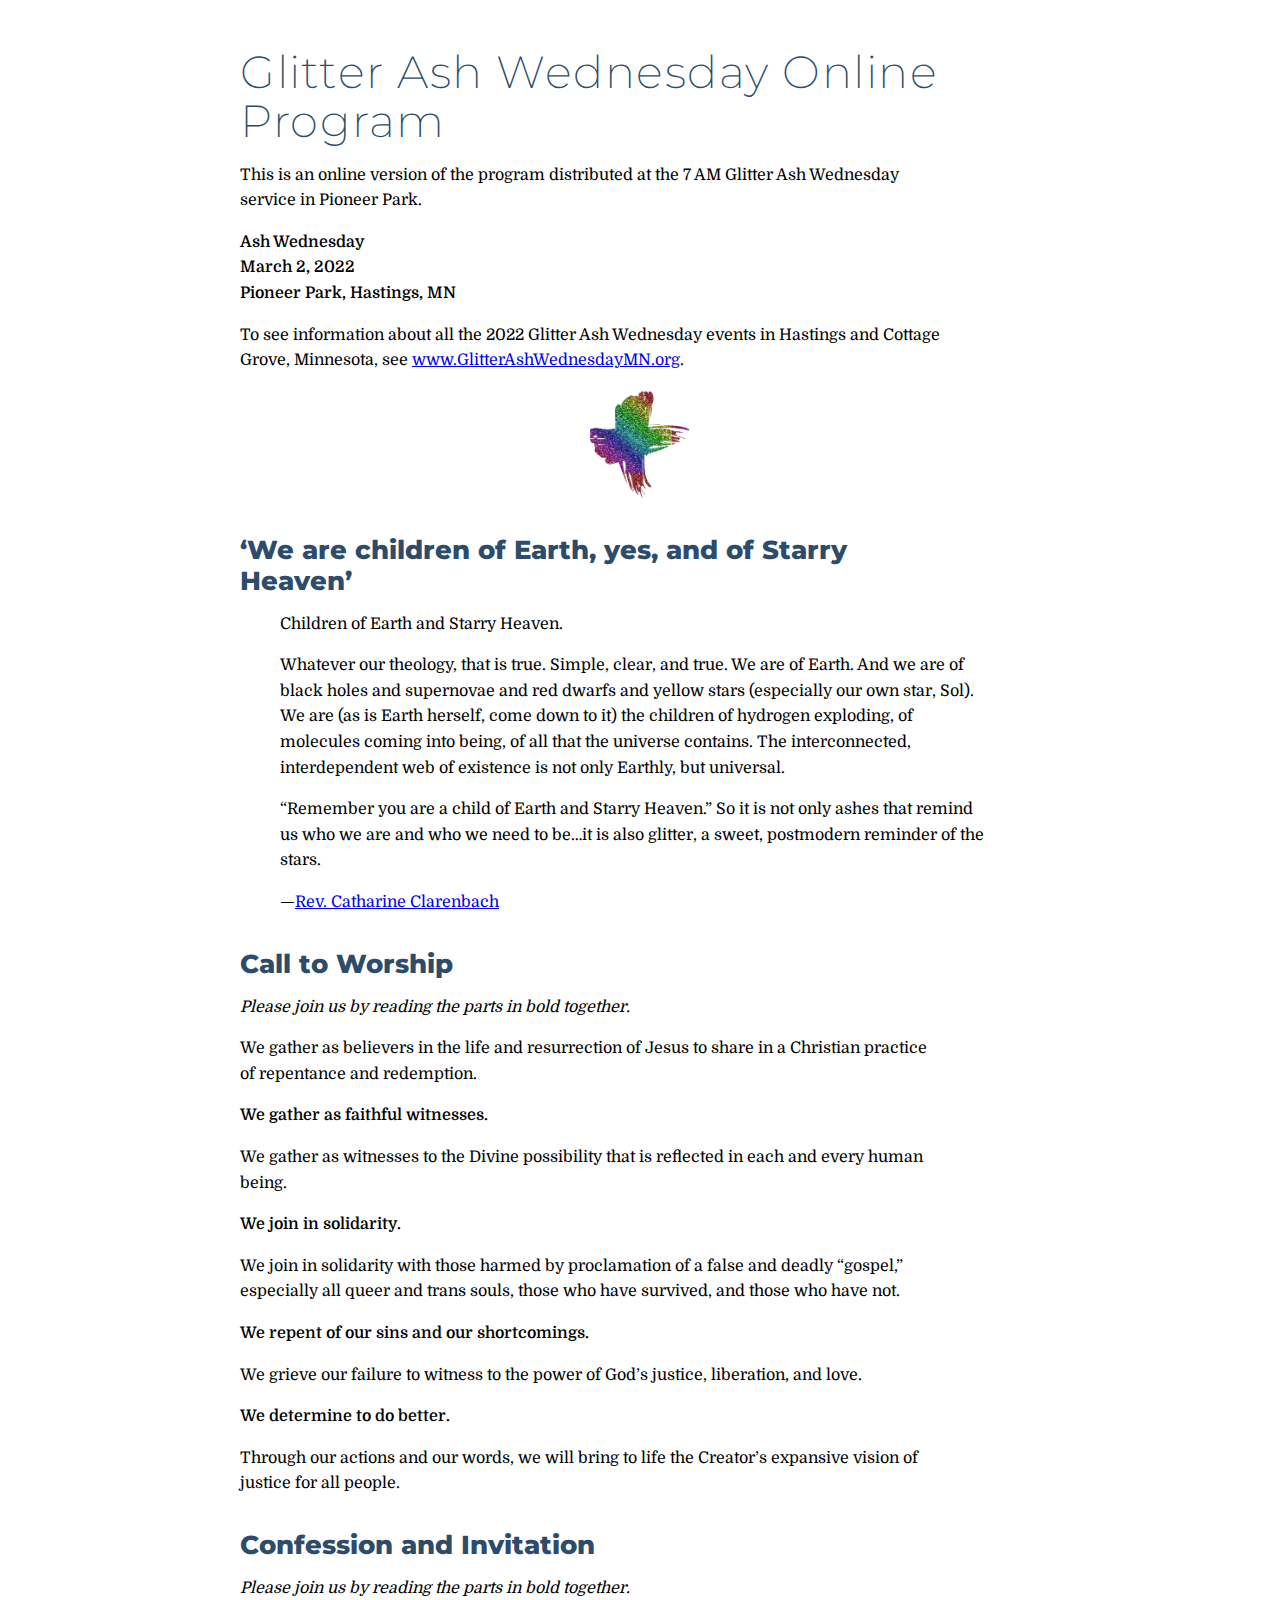
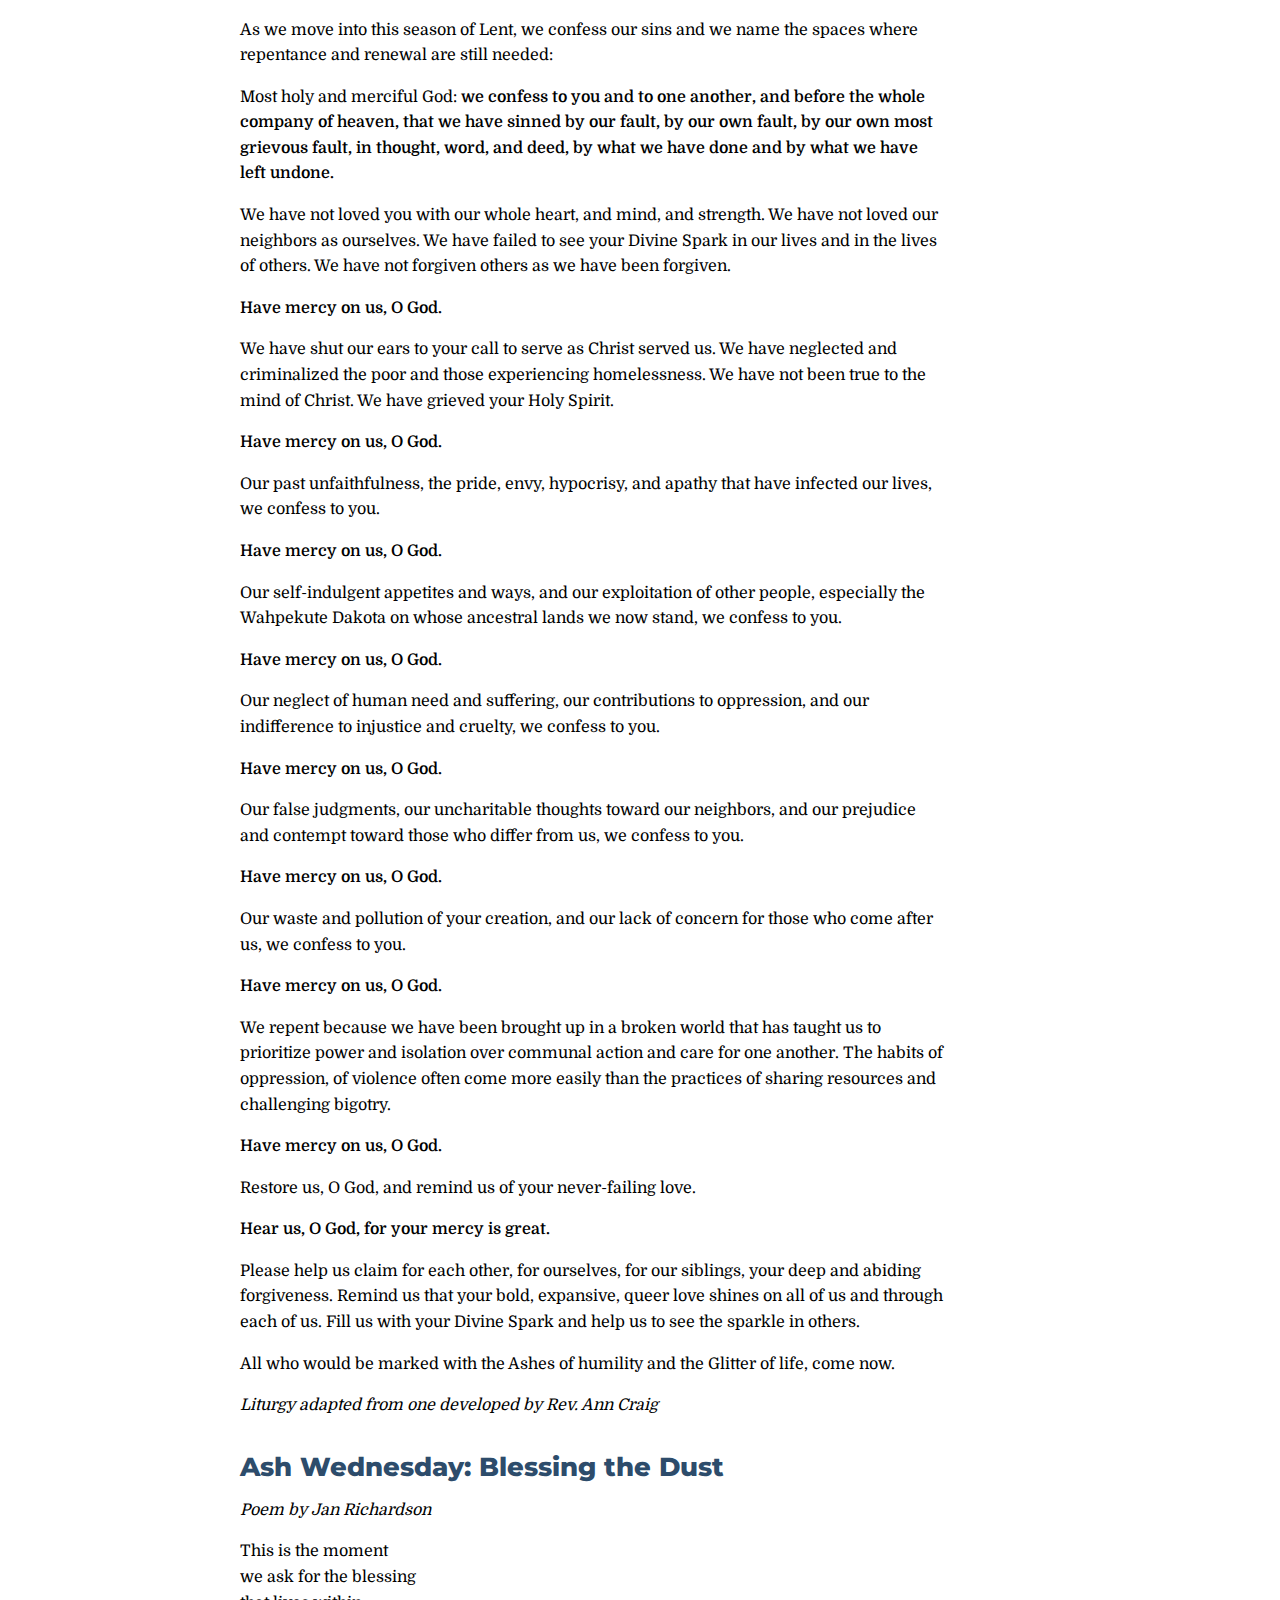
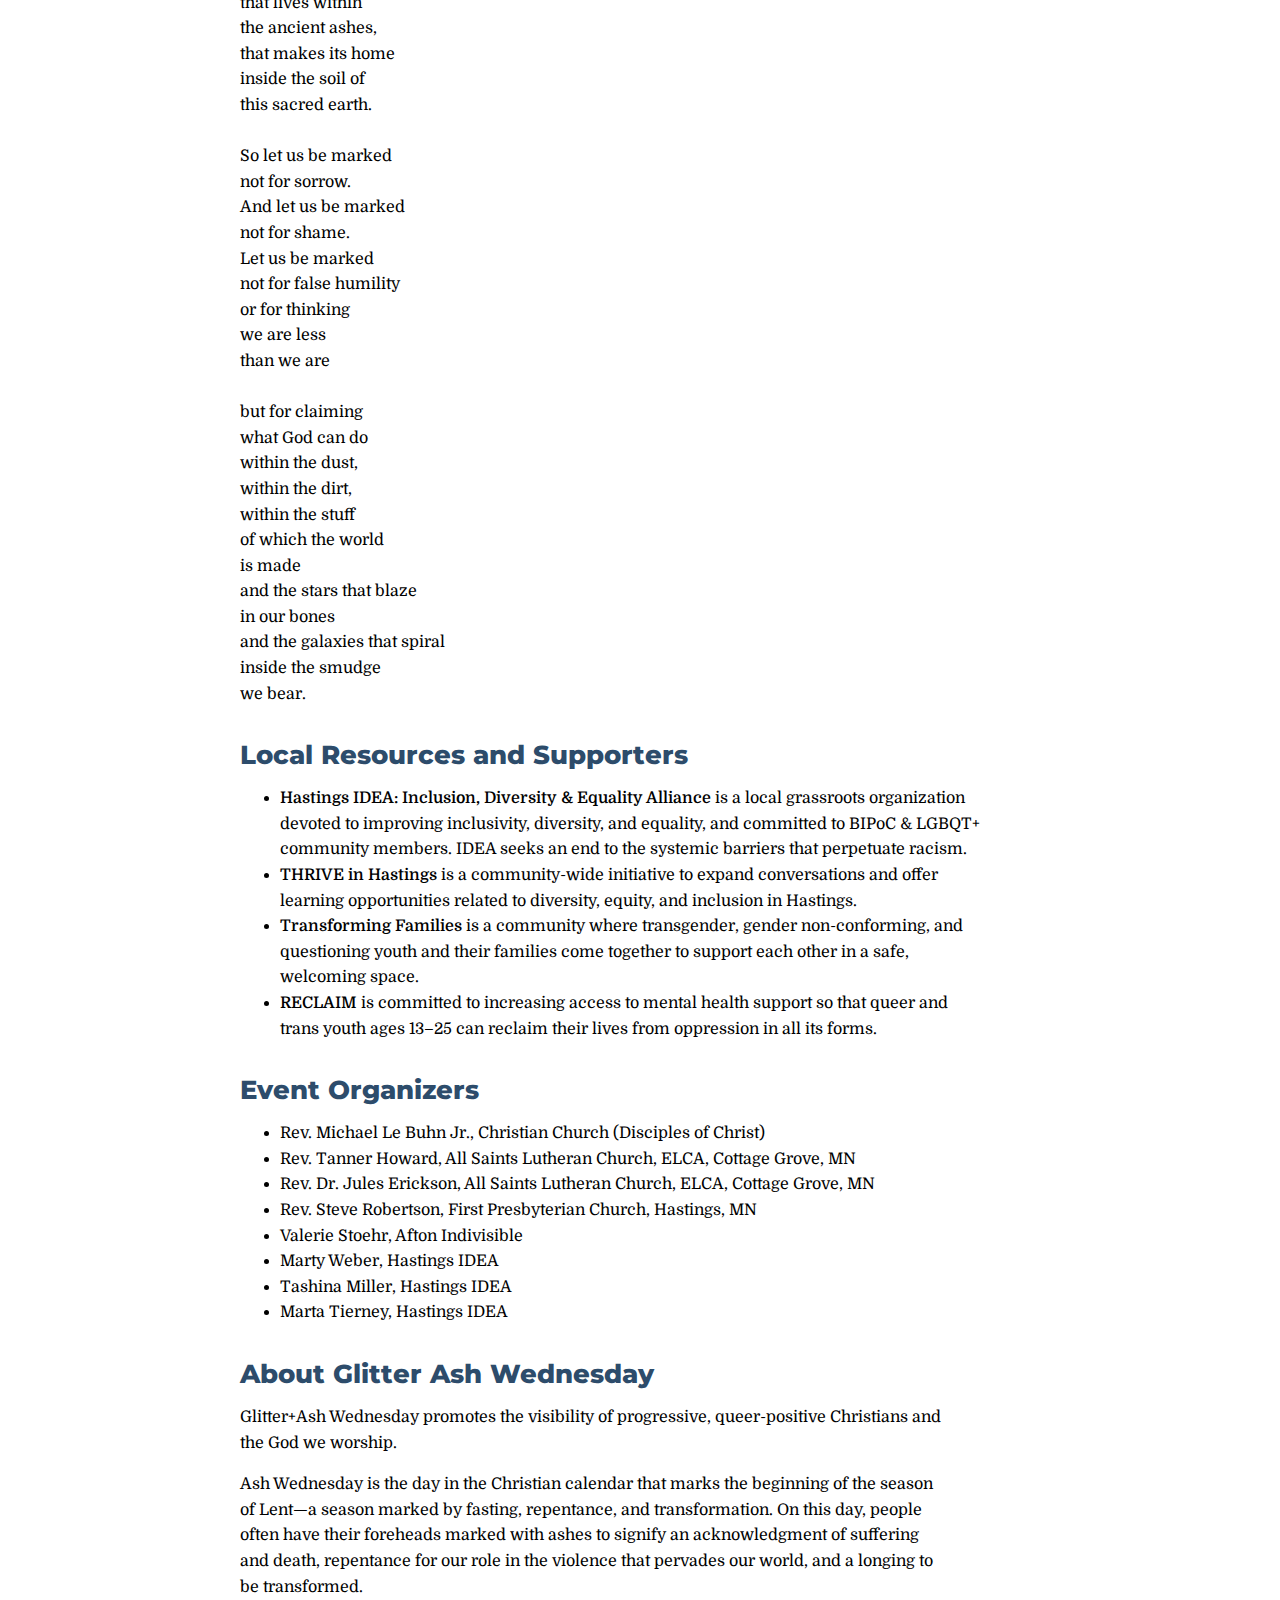
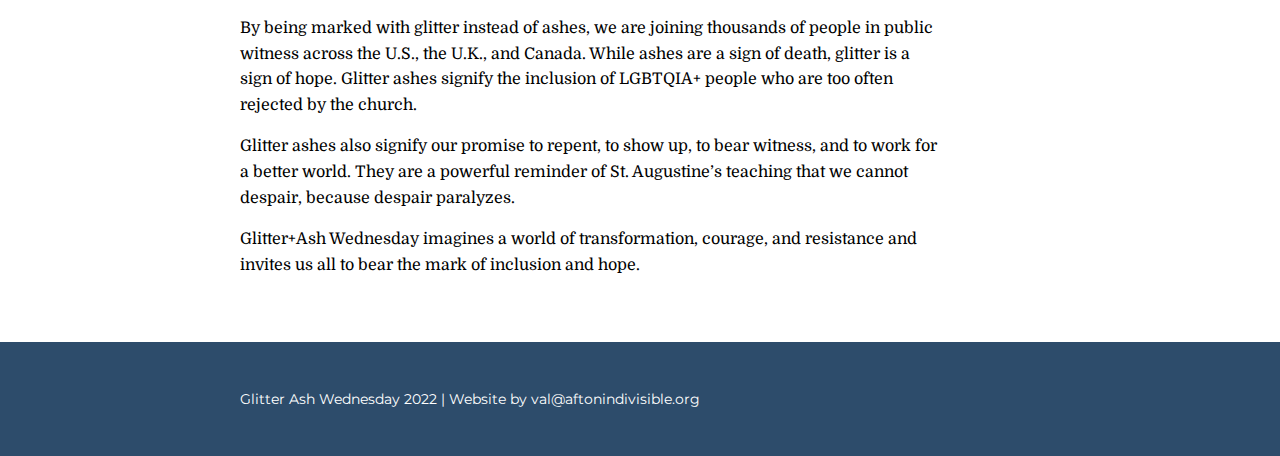
==== program.html @ 58247dd6 "Add files via upload" ====
<!DOCTYPE html>
<html lang="en">
<link rel="stylesheet" href="ashstyle.css">








<head>
    <meta charset="UTF-8">
    <meta http-equiv="X-UA-Compatible" content="IE=edge">
    <meta name="viewport" content="width=device-width, initial-scale=1.0">
    <title>Glitter Ash Wednesday | Hastings & Cottage Grove, MN</title>
    <link rel="shortcut icon" type="image/jpg" href="images/glitterash_favicon.png">


    <link rel="preconnect" href="https://fonts.googleapis.com">
    <link rel="preconnect" href="https://fonts.gstatic.com" crossorigin>


    <link href="https://fonts.googleapis.com/css2?family=Domine&display=swap" rel="stylesheet">
    <link href="https://fonts.googleapis.com/css2?family=Domine&family=Montserrat:wght@400;500;600;800&display=swap"
        rel="stylesheet">

    <link href="https://fonts.googleapis.com/css2?family=Domine&family=Finger+Paint&display=swap" rel="stylesheet">




</head>

<body>

    <header>
        <section>
            <div class="container-page">
                <!-- <img src="images/glitterash_logo_crossonly_transp_color.png" alt="glitter cross" width="30%"> -->


                <h1>Glitter Ash Wednesday Online Program</h1>
                <p>This is an online version of the program distributed at the 7 AM Glitter Ash Wednesday service in
                    Pioneer
                    Park.</p>
                <p><strong>
                        Ash Wednesday<br>
                        March 2, 2022<br>
                        Pioneer Park, Hastings, MN
                    </strong></p>
                <p>To see information about all the 2022 Glitter Ash Wednesday events in Hastings and Cottage Grove,
                    Minnesota, see
                    <a href="http://www.GlitterAshWednesdayMN.org">www.GlitterAshWednesdayMN.org</a>.</p>
        </section>
    </header>



    <main>
        <div class="image container-page">

            <img src="images/glitterash_logo_crossonly_transp_color.png" alt="glitter cross" width="100px">
        </div>

        <div class="container-page">




            <h2>‘We are children of Earth,
                yes, and of Starry Heaven’
            </h2>
            <blockquote>
                <p>Children of Earth and Starry Heaven.</p>
                <p>Whatever our theology, that is true. Simple, clear, and true. We are of Earth. And we are of black
                    holes
                    and
                    supernovae and red dwarfs and yellow stars (especially our own star, Sol). We are (as is Earth
                    herself,
                    come
                    down to it) the children of hydrogen exploding, of molecules coming into being, of all that the
                    universe
                    contains. The interconnected, interdependent web of existence is not only Earthly, but universal.
                </p>
                <p>
                    “Remember you are a child of Earth and Starry Heaven.” So it is not only ashes that remind us who we
                    are
                    and
                    who
                    we need to be…it is also glitter, a sweet, postmodern reminder of the stars.
                </p>
                <p>&#8212;<a
                        href="https://www.patheos.com/blogs/naturessacredjourney/2015/02/a-unitarian-universalist-pagans-thoughts-on-ash-wednesday/">Rev.
                        Catharine Clarenbach</a>

                </p>
            </blockquote>


            <h2>Call to Worship
            </h2>
            <p><cite>Please join us by reading the parts in bold together.</cite></p>

            <p>We gather as believers in the life and resurrection of Jesus to share in a Christian practice of
                repentance and redemption.
            </p>
            <p><strong>We gather as faithful witnesses.</strong></p>
            <p>We gather as witnesses to the Divine possibility that is reflected in each and every human being.</p>

            <p><strong>We join in solidarity.</strong></p>

            <p>
                We join in solidarity with those harmed by proclamation of a false and deadly “gospel,” especially all
                queer and trans souls, those who have survived, and those who have not.

            </p>
            <p> <strong>We repent of our sins and our shortcomings.</strong>
            </p>

            <p>We grieve our failure to witness to the power of God’s justice, liberation, and love.</p>

            <p><strong>We determine to do better.</strong></p>

            <p>Through our actions and our words, we will bring to life the Creator’s expansive vision of justice
                for all people.
            </p>


            <h2>Confession and Invitation</h2>
            <p><cite>Please join us by reading the parts in bold together.</cite></p>


            <p>As we move into this season of Lent, we confess our sins and we name the spaces where repentance and
                renewal are still needed:
            </p>
            <p>Most holy and merciful God: <strong>we confess to you and to one another, and before the whole company of
                    heaven, that we have sinned by our fault, by our own fault, by our own most grievous fault, in
                    thought, word, and deed, by what we have done and by what we have left undone.
                </strong></p>

            <p>We have not loved you with our whole heart, and mind, and strength. We have not loved our neighbors as
                ourselves. We have failed to see your Divine Spark in our lives and in the lives of others. We have not
                forgiven others as we have been forgiven.</p>

            <p><strong>Have mercy on us, O God.
                </strong></p>

            <p>
                We have shut our ears to your call to serve as Christ served us. We have neglected and criminalized the
                poor and those experiencing homelessness. We have not been true to the mind of Christ. We have grieved
                your Holy Spirit.
            </p>
            <p> <strong>Have mercy on us, O God.
                </strong>
            </p>

            <p>Our past unfaithfulness, the pride, envy, hypocrisy, and apathy that have infected our lives, we confess
                to you.</p>
            <p> <strong>Have mercy on us, O God.
                </strong>
            </p>
            <p>Our self-indulgent appetites and ways, and our exploitation of other people, especially the Wahpekute
                Dakota on whose ancestral lands we now stand, we confess to you. </p>

            <p> <strong>Have mercy on us, O God.
                </strong>
            </p>



            <p>Our neglect of human need and suffering, our contributions to oppression, and our indifference to
                injustice and cruelty, we confess to you.
            </p>
            <p> <strong>Have mercy on us, O God.
                </strong>
            </p>

            <p>Our false judgments, our uncharitable thoughts toward our neighbors, and our prejudice and contempt
                toward those who differ from us, we confess to you. </p>
            <p> <strong>Have mercy on us, O God.
                </strong>
            </p>

            <p>Our waste and pollution of your creation, and our lack of concern for those who come after us, we confess
                to you.


            </p>
            <p> <strong>Have mercy on us, O God.
                </strong>
            </p>

            <p>We repent because we have been brought up in a broken world that has taught us to prioritize power and
                isolation over communal action and care for one another. The habits of oppression, of violence often
                come more easily than the practices of sharing resources and challenging bigotry. </p>

            <p> <strong>Have mercy on us, O God.
                </strong>
            </p>

            <p>Restore us, O God, and remind us of your never-failing love.
            </p>

            <p> <strong>Hear us, O God, for your mercy is great.
                </strong>
            </p>

            <p>Please help us claim for each other, for ourselves, for our siblings, your deep and abiding forgiveness.
                Remind us that your bold, expansive, queer love shines on all of us and through each of us. Fill us with
                your Divine Spark and help us to see the sparkle in others.</p>


            <p>All who would be marked with the Ashes of humility and the Glitter of life, come now.
            </p>
            <p>
                <cite>Liturgy adapted from one developed by Rev. Ann Craig</cite>
            </p>

            <h2>Ash Wednesday: Blessing the Dust</h2>
            <p><cite>Poem by Jan Richardson</cite></p>

            <p>This is the moment<br>
                we ask for the blessing<br>
                that lives within<br>
                the ancient ashes,<br>
                that makes its home<br>
                inside the soil of<br>
                this sacred earth.<br><br>

                So let us be marked<br>
                not for sorrow.<br>
                And let us be marked<br>
                not for shame.<br>
                Let us be marked<br>
                not for false humility<br>
                or for thinking<br>
                we are less<br>
                than we are<br><br>

                but for claiming<br>
                what God can do<br>
                within the dust,<br>
                within the dirt,<br>
                within the stuff<br>
                of which the world<br>
                is made<br>
                and the stars that blaze<br>
                in our bones<br>
                and the galaxies that spiral<br>
                inside the smudge<br>
                we bear.
            </p>

            <h2>Local Resources and Supporters</h2>
            <ul>
                <li><strong>Hastings IDEA: Inclusion, Diversity & Equality Alliance</strong> is a local grassroots
                    organization devoted
                    to
                    improving inclusivity, diversity, and equality, and committed to BIPoC & LGBQT+ community members.
                    IDEA
                    seeks an end to the systemic barriers that perpetuate racism.</li>
                <li><strong>THRIVE in Hastings</strong> is a community-wide initiative to expand conversations and offer
                    learning
                    opportunities related to diversity, equity, and inclusion in Hastings.</li>
                <li><strong>Transforming Families</strong> is a community where transgender, gender non-conforming, and
                    questioning youth
                    and
                    their families come together to support each other in a safe, welcoming space.</li>
                <li><strong>RECLAIM</strong> is committed to increasing access to mental health support so that queer
                    and trans youth ages
                    13&ndash;25 can reclaim their lives from oppression in all its forms.</li>
            </ul>



            <h2>Event Organizers</h2>

            <ul>
                <li>Rev. Michael Le Buhn Jr., Christian Church (Disciples of Christ)</li>
                <li>Rev. Tanner Howard, All Saints Lutheran Church, ELCA, Cottage Grove, MN</li>
                <li>Rev. Dr. Jules Erickson, All Saints Lutheran Church, ELCA, Cottage Grove, MN</li>
                <li>Rev. Steve Robertson, First Presbyterian Church, Hastings, MN</li>
                <li>Valerie Stoehr, Afton Indivisible</li>
                <li>Marty Weber, Hastings IDEA</li>
                <li>Tashina Miller, Hastings IDEA</li>
                <li>Marta Tierney, Hastings IDEA</li>
            </ul>


            <h2>About Glitter Ash Wednesday</h2>
            <p> Glitter+Ash Wednesday promotes the visibility of progressive, queer-positive Christians and the God we
                worship.

            </p>


            <p>Ash Wednesday is the day in the Christian calendar that marks the beginning of the season of Lent&mdash;a
                season marked by fasting, repentance, and transformation. On this day, people often have their foreheads
                marked with ashes to signify an acknowledgment of suffering and death, repentance for our role in the
                violence that pervades our world, and a longing to be transformed.

            </p>

            <p>By being marked with glitter instead of ashes, we are joining thousands of people in public witness
                across the U.S., the U.K., and Canada. While ashes are a sign of death, glitter is a sign of hope.
                Glitter ashes signify the inclusion of LGBTQIA+ people who are too often rejected by the church.
            </p>

            <p>Glitter ashes also signify our promise to repent, to show up, to bear witness, and to work for a better
                world. They are a powerful reminder of St. Augustine’s teaching that we cannot despair, because despair
                paralyzes.
            </p>

            <p>Glitter+Ash Wednesday imagines a world of transformation, courage, and resistance and invites us all to
                bear the mark of inclusion and hope.
            </p>







        </div>


    </main>





    </main>


    <footer>

        <div class="container-page">



            <p class="footer">Glitter Ash Wednesday 2022 | Website by val@aftonindivisible.org

            </p>

        </div>


    </footer>
</body>


</html>
---- ashstyle.css ----
* {
  box-sizing: border-box;
}

body {
  font-size: 1rem;
  margin: 0 auto;
}

section.hero {
  margin-bottom: 2rem;
  padding-bottom: 0.1rem;
}

h1 {
  font-family: "Montserrat", sans-serif;
  /* font-family: Domine, serif; */
  letter-spacing: 1.5px;
  font-size: 2.8rem;
  font-weight: 200;
  margin-top: 3rem;
  margin-bottom: 0.5rem;
  line-height: 1.1;
  color: #2d4c6b;
}

h2 {
  font-family: "Montserrat", sans-serif;
  color: #2d4c6b;
  font-size: 1.6rem;
  font-weight: 800;
  margin-top: 2rem;
  margin-bottom: 1rem;
}

h3 {
  font-family: "Montserrat", sans-serif;
  color: #2d4c6b;
  font-size: 1.8rem;
  font-weight: 600;
  margin-top: 1.5rem;
  margin-bottom: 0.2rem;
}

h4 {
  font-family: "Montserrat", sans-serif;
  color: black;
  font-size: 1.3rem;
  font-weight: 600;
  margin-top: 1.5rem;
}

h1,
h2,
h3,
h4 {
  max-width: 37ch;
}

p,
li {
  max-width: 64ch;
}

p,
a,
li,
button {
  /* font-family: 'Montserrat', sans-serif;  */
  font-family: Domine, serif;
  /* font-size: 1rem; */
  line-height: 1.6rem;
}

.border-gradient {
  border: 10px solid;
  border-image-slice: 1;
  border-width: 8px;
}

.border-gradient-purple {
  border-image-source: linear-gradient(to left, #743ad5, #d53a9d);
}

.border-gradient-red {
  border-image-source: linear-gradient(to left, #4b3795, #08acb1);
}

.border-gradient-yellow {
  border-image-source: linear-gradient(to left, #fee32a, #ea4b3b);
}

.border-gradient-green {
  border-image-source: linear-gradient(to left, #f06422, #1a9c82);
}

/* 
https://travishorn.com/responsive-grid-in-2-minutes-with-css-grid-layout-4842a41420fe 
*/
.card {
  background-color: white;
  color: black;
  padding: 1rem;
  min-height: 4rem;
}

.cards {
  width: 90%;
  max-width: 1200px;
  margin: 0 auto;
  display: grid;
  grid-gap: 1rem;
  grid-template-columns: repeat(auto-fit, minmax(300px, 1fr));
}

.city {
  font-size: 1.2rem;
  font-weight: 600;
  line-height: 1.4rem;
  margin-bottom: 0;
  margin-top: 0.6rem;
}

.container-page {
  width: 85%;
  margin: 0 auto;
  max-width: 800px;
}

.details {
  font-size: 0.9rem;
  font-weight: 200;
  line-height: 1.3rem;
  margin-top: 0.5rem;
}

.details a {
  font-size: 0.9rem;
  font-weight: 200;
  line-height: 1.3rem;
  margin-top: 0.5rem;
}

footer {
  background-color: #2d4c6b;
  color: white;
  margin-top: 4rem;
  padding-top: 2em;
  padding-bottom: 2em;
}

.footer {
  font-family: "Montserrat", sans-serif;
  font-size: 0.9rem;
  font-weight: 400;
  line-height: 1.3rem;
  max-width: 84ch;
}

.hero {
  background-color: #2d4c6b;
  padding-top: 1em;
  padding-bottom: 2em;
}

.hero-text1 {
  font-size: 2.4rem;
  font-weight: 500;
  line-height: 2.5rem;
  margin-top: 0.5rem;
  padding-bottom: 1.5rem;
  color: white;
}

.hero-text2 {
  font-size: 1.2rem;
  font-weight: 550;
  margin-bottom: 1rem;
  margin-top: 0.5rem;
}

.image {
  text-align: center;
}

.schedule {
  margin-top: 2rem;
}

strong {
  font-weight: 600;
}

.type {
  color: black;
  font-size: 1.2rem;
  font-weight: 600;
  line-height: 1.4rem;
  margin-top: 0.5rem;
  margin-bottom: 0rem;
}
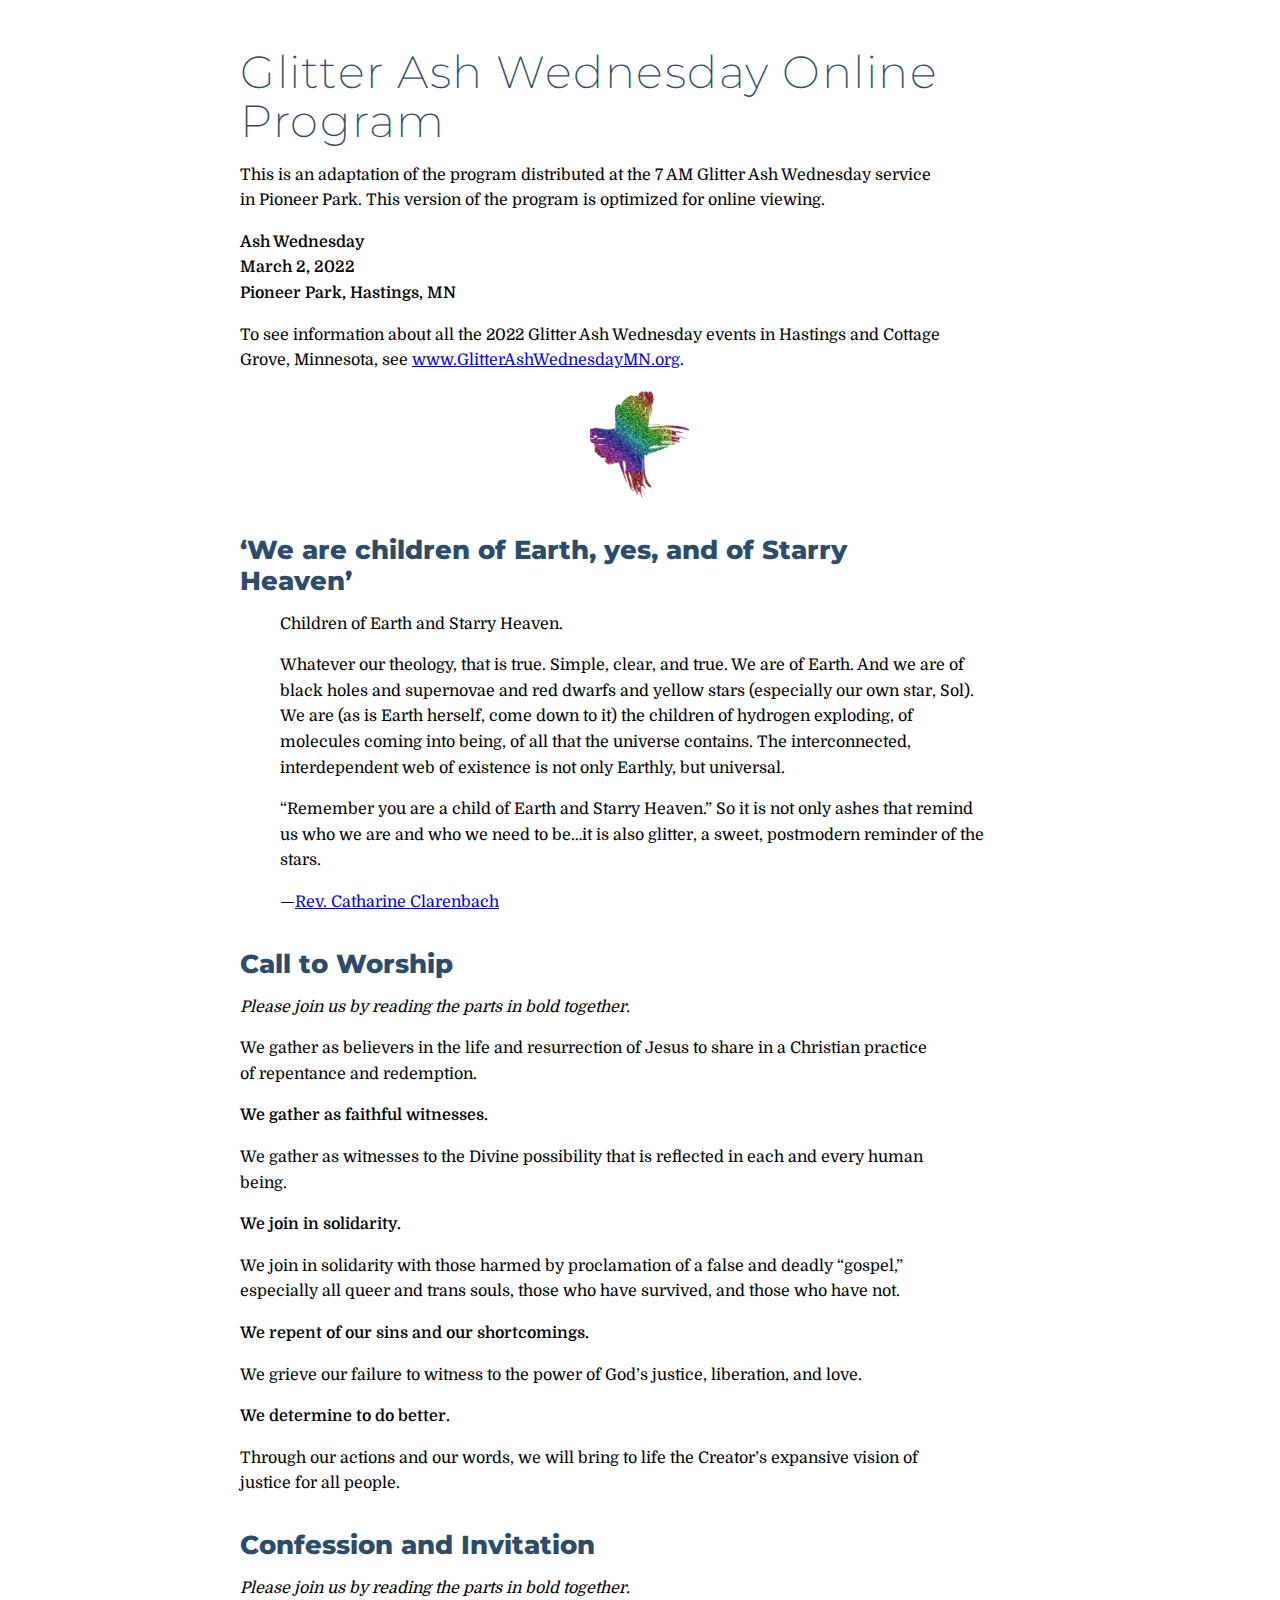
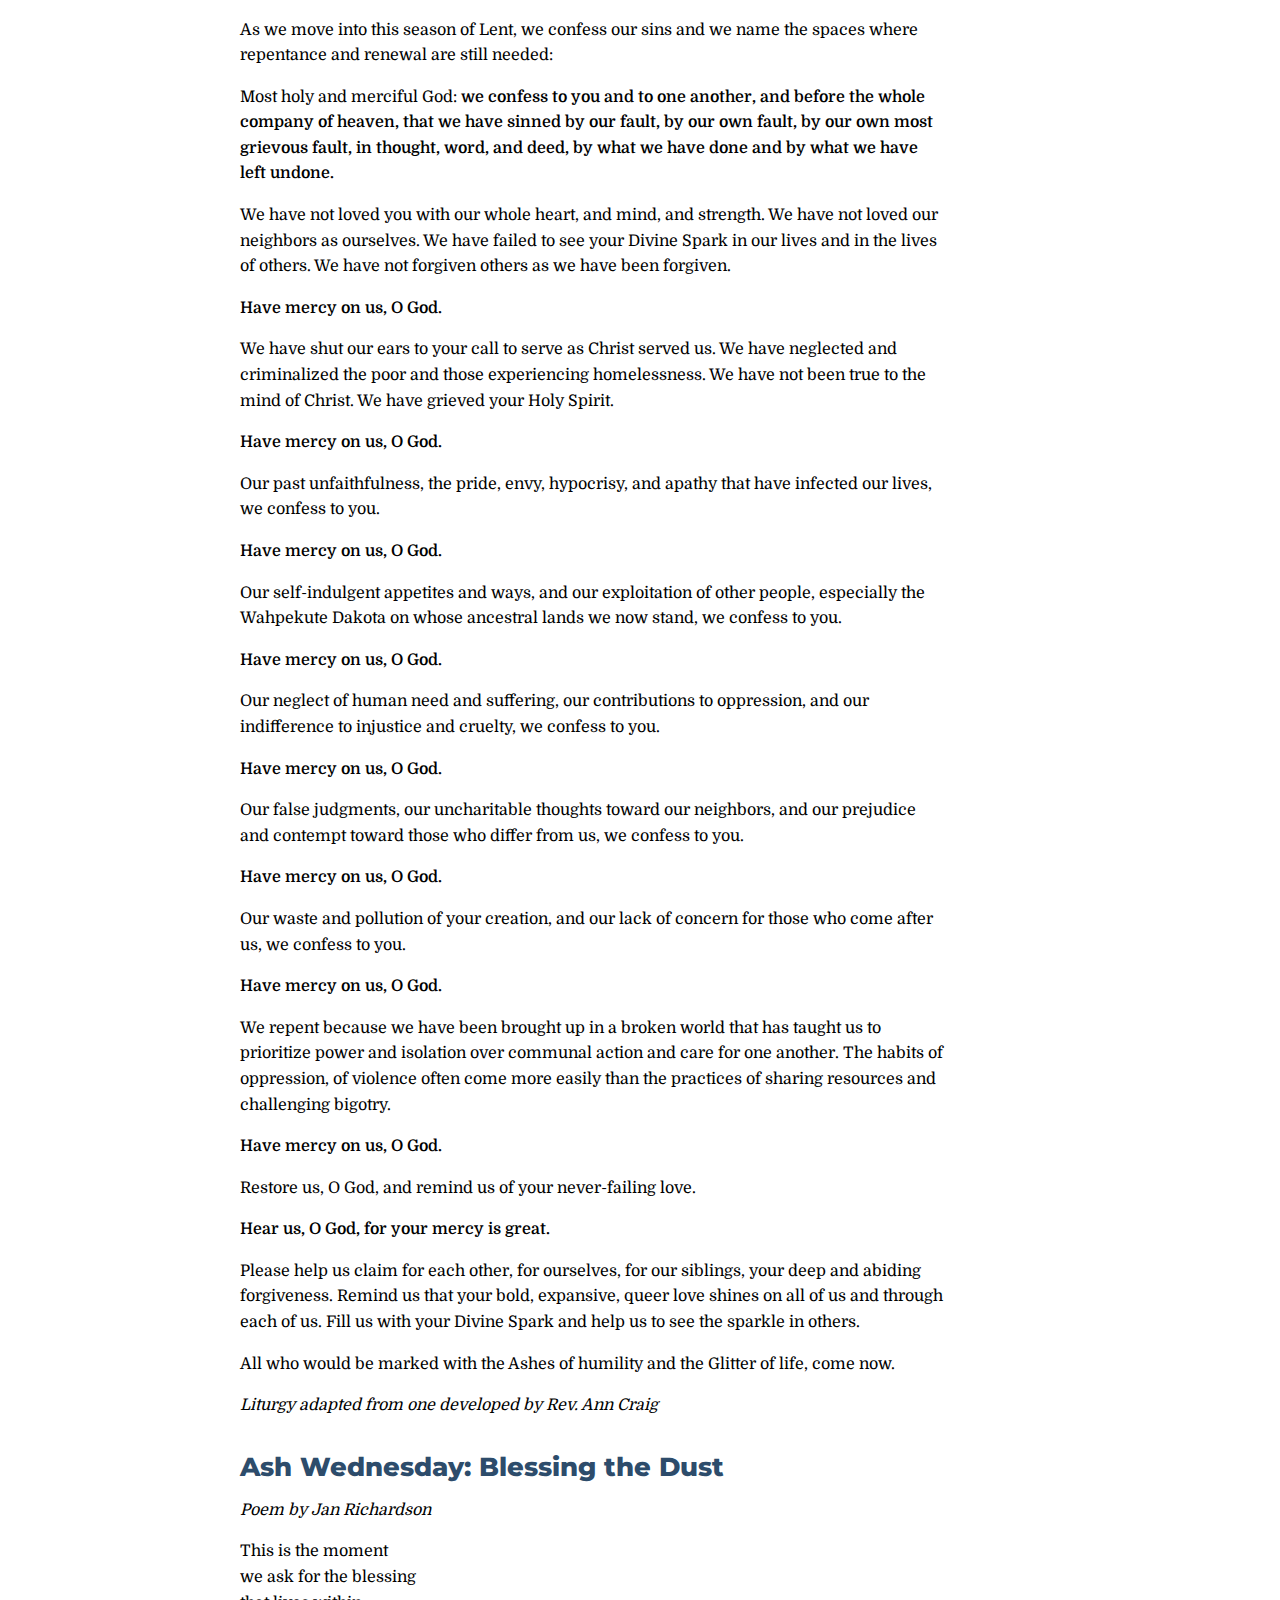
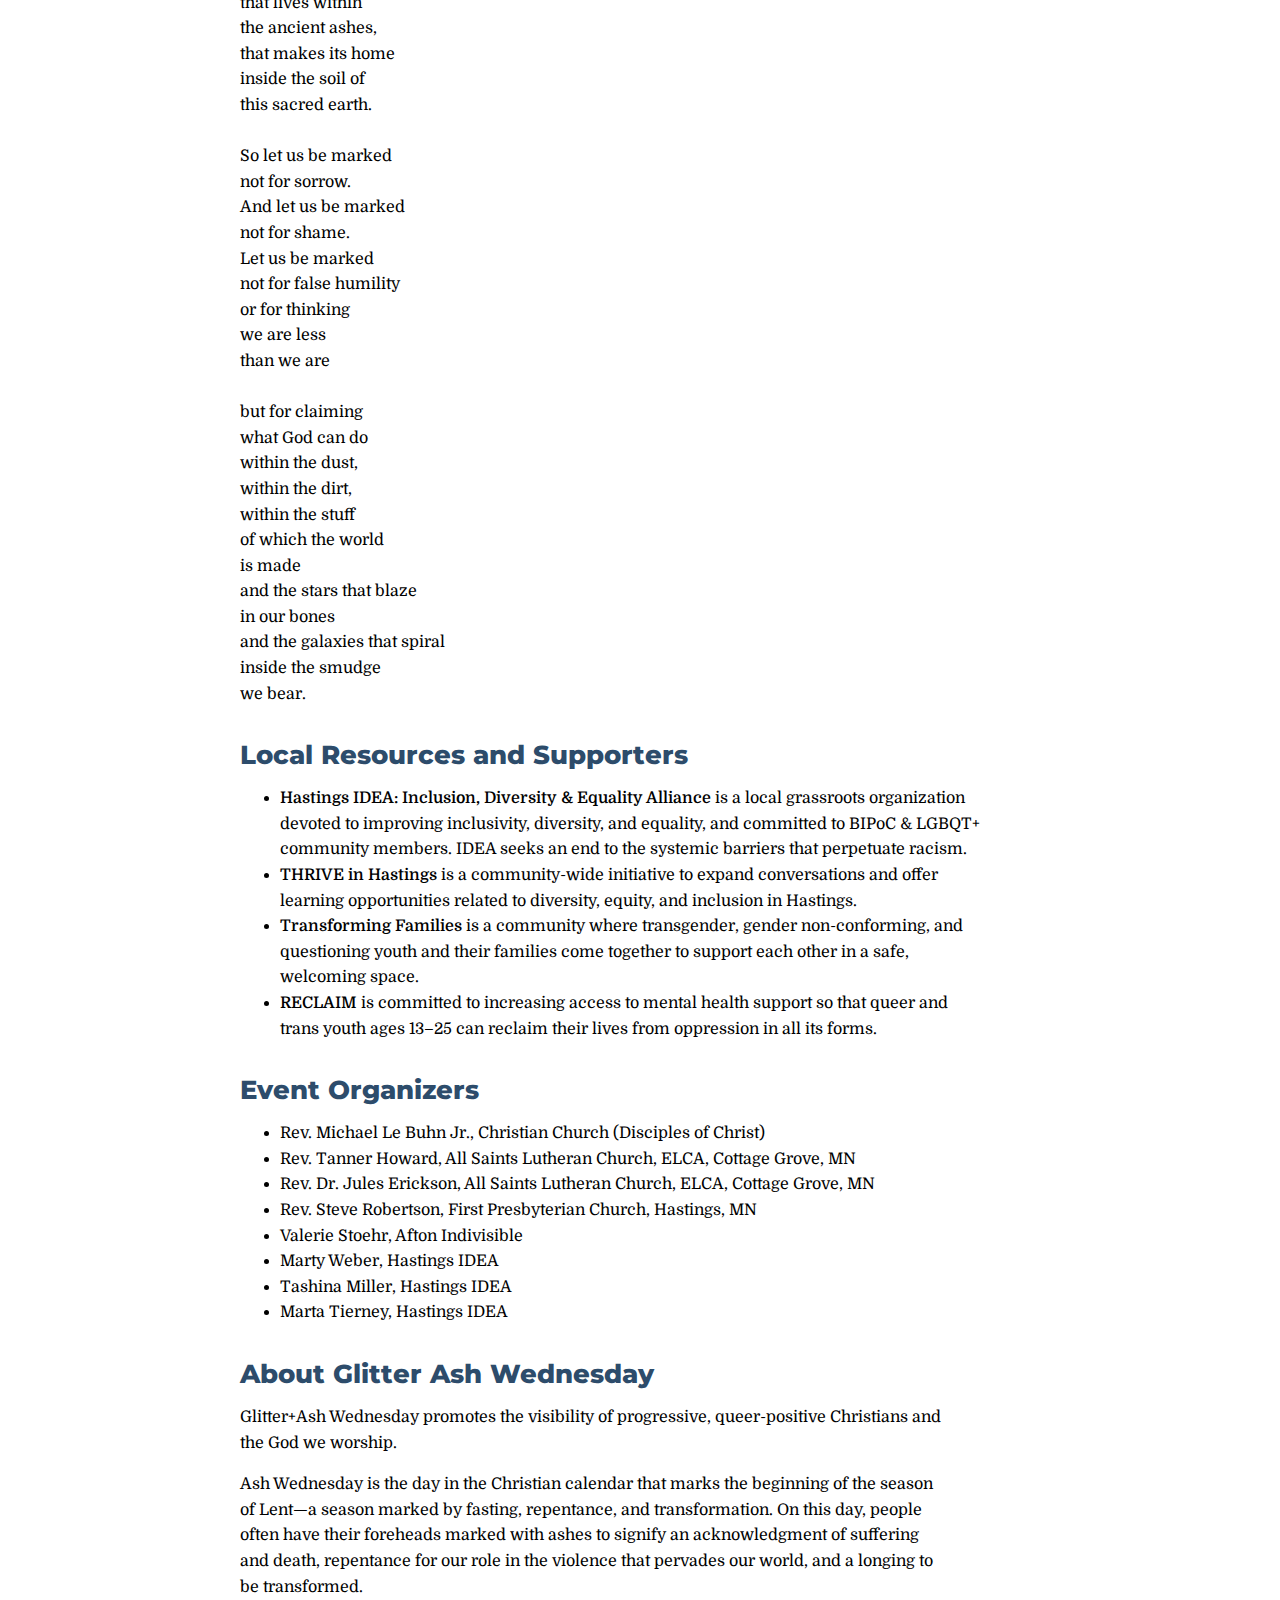
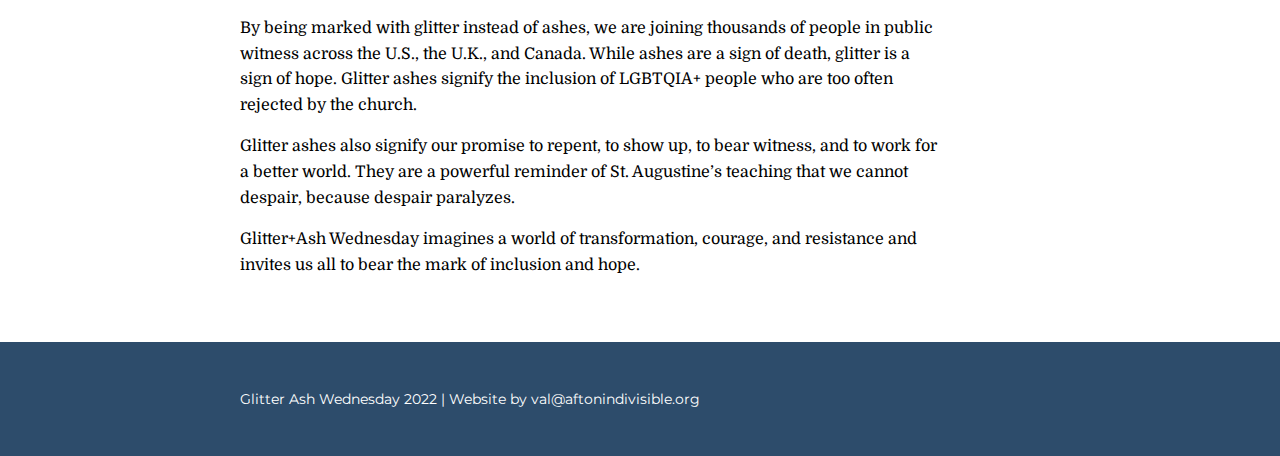
==== commit 1fb61e28: "Update program.html" ====
--- a/program.html
+++ b/program.html
@@ -41,9 +41,9 @@
 
 
                 <h1>Glitter Ash Wednesday Online Program</h1>
-                <p>This is an online version of the program distributed at the 7 AM Glitter Ash Wednesday service in
+                  <p>This is an adaptation of the program distributed at the 7 AM Glitter Ash Wednesday service in
                     Pioneer
-                    Park.</p>
+                    Park. This version of the program is optimized for online viewing.</p>
                 <p><strong>
                         Ash Wednesday<br>
                         March 2, 2022<br>
@@ -351,4 +351,4 @@
 </body>
 
 
-</html>+</html>
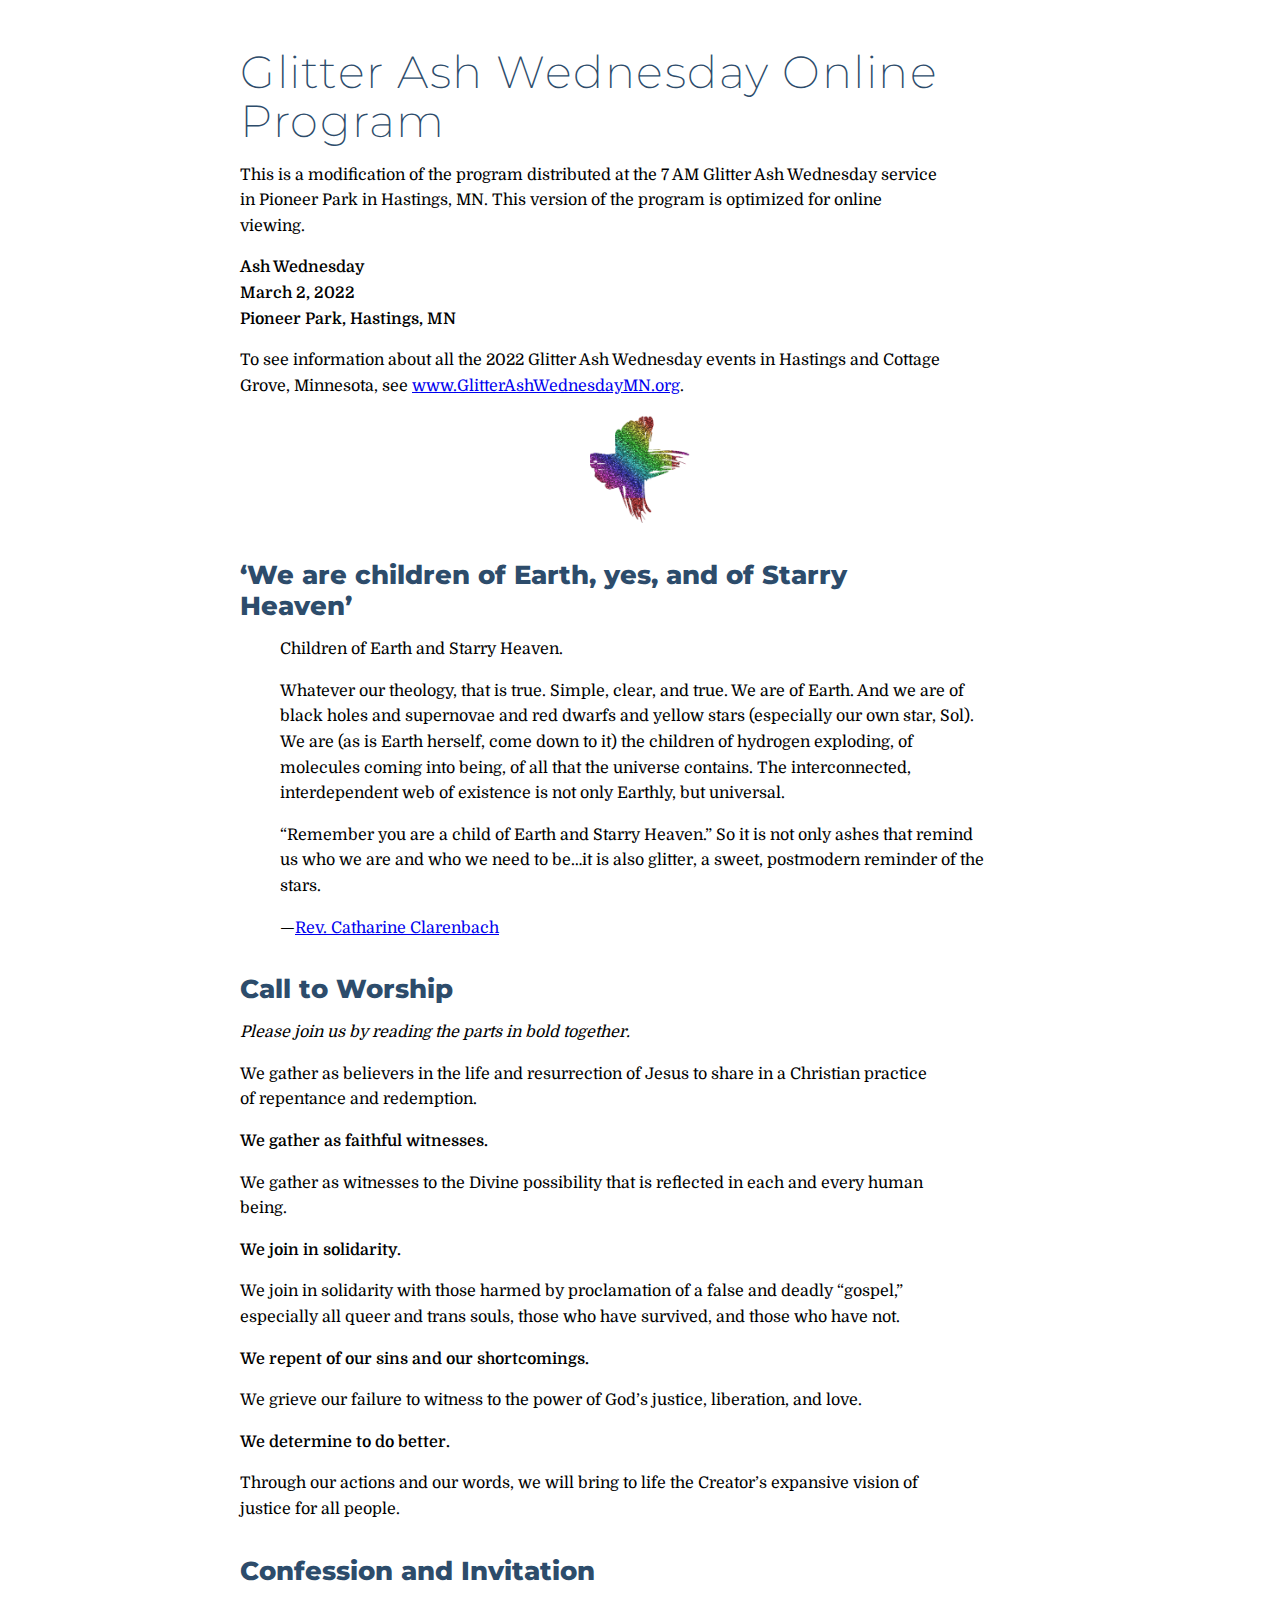
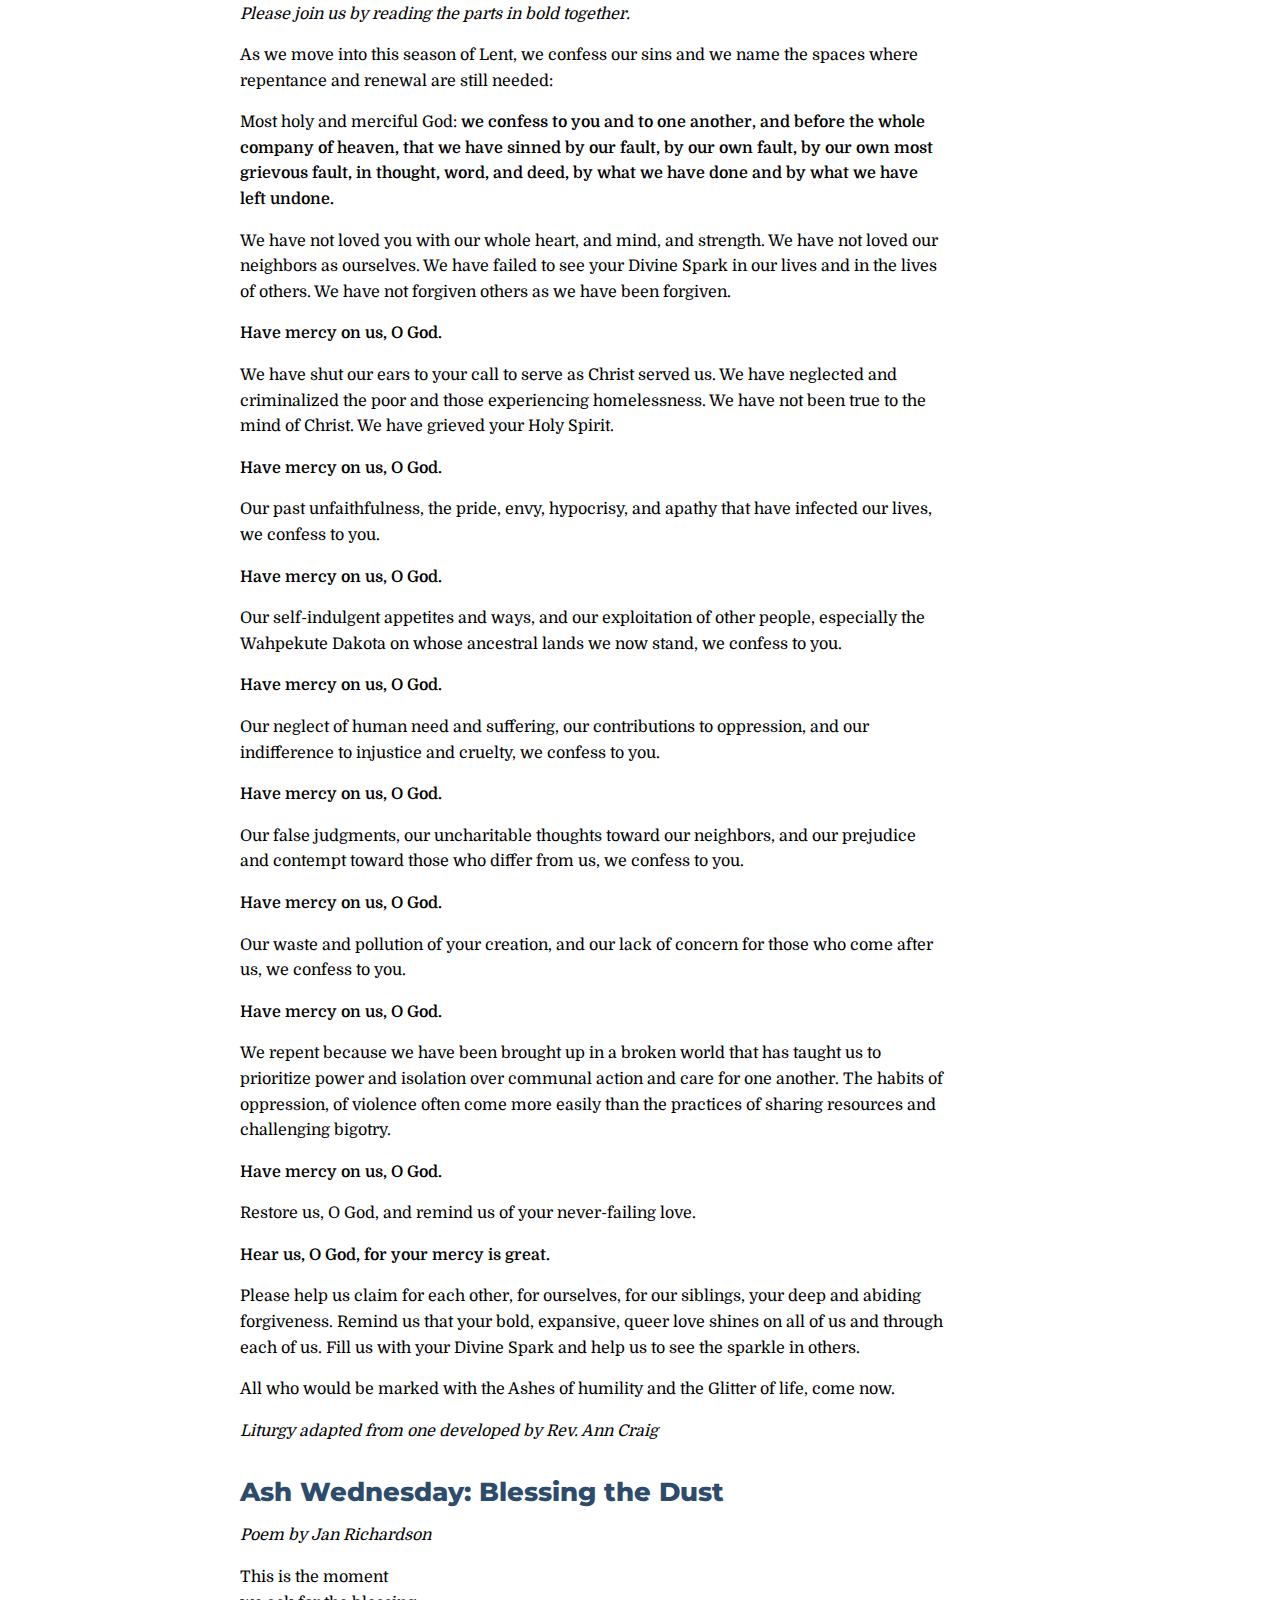
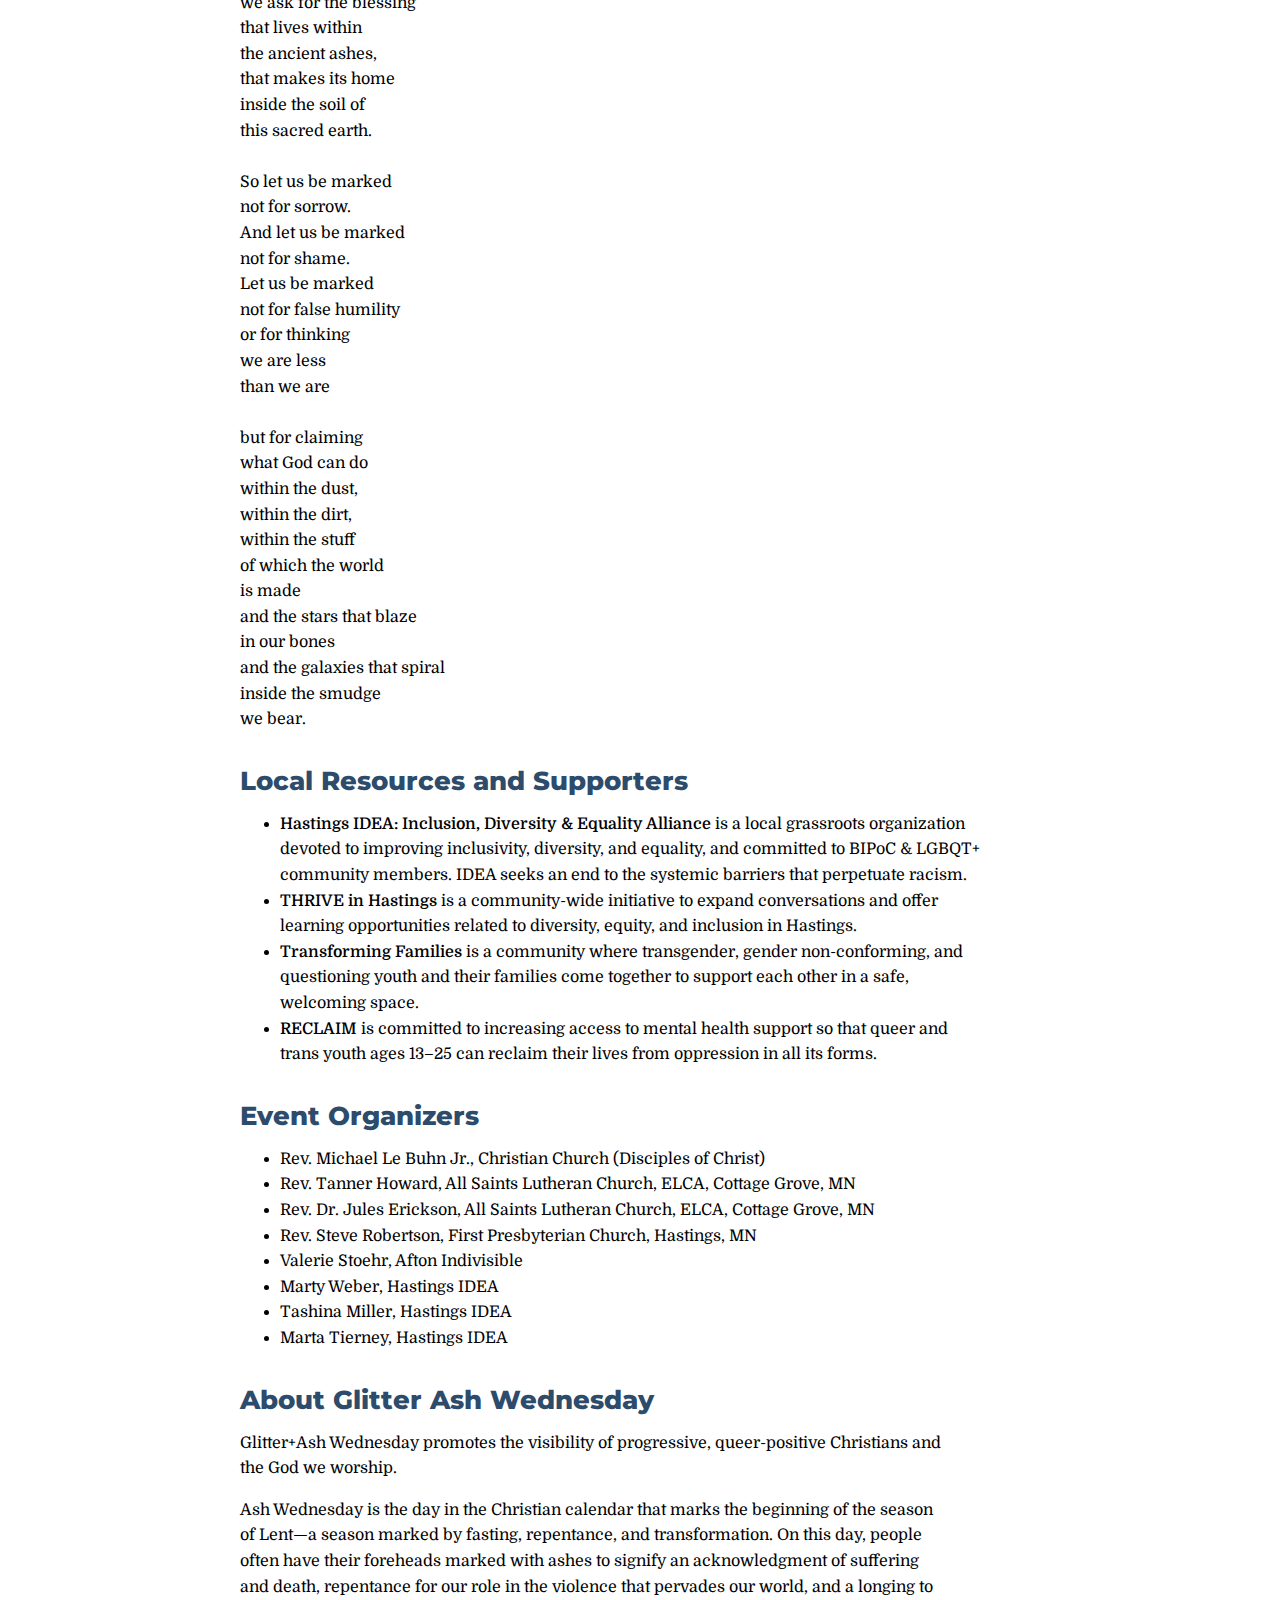
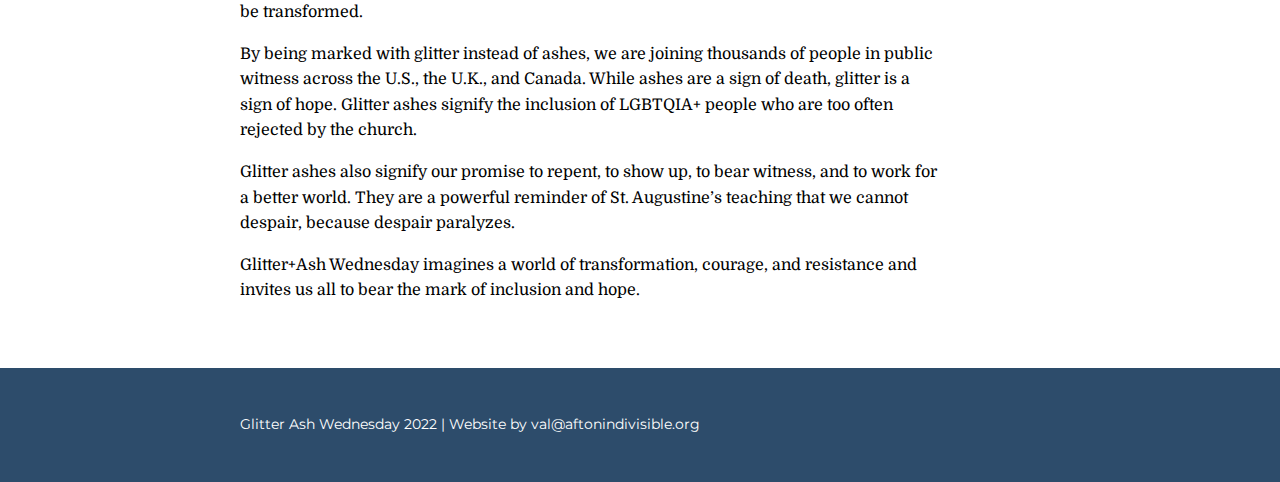
==== commit db57932d: "Update program.html" ====
--- a/program.html
+++ b/program.html
@@ -13,7 +13,7 @@
     <meta charset="UTF-8">
     <meta http-equiv="X-UA-Compatible" content="IE=edge">
     <meta name="viewport" content="width=device-width, initial-scale=1.0">
-    <title>Glitter Ash Wednesday | Hastings & Cottage Grove, MN</title>
+ <title>Program: 7 AM Glitter Ash Wednesday | Hastings, MN</title>
     <link rel="shortcut icon" type="image/jpg" href="images/glitterash_favicon.png">
 
 
@@ -41,9 +41,9 @@
 
 
                 <h1>Glitter Ash Wednesday Online Program</h1>
-                  <p>This is an adaptation of the program distributed at the 7 AM Glitter Ash Wednesday service in
+                  <p>This is a modification of the program distributed at the 7 AM Glitter Ash Wednesday service in
                     Pioneer
-                    Park. This version of the program is optimized for online viewing.</p>
+                    Park in Hastings, MN. This version of the program is optimized for online viewing.</p>
                 <p><strong>
                         Ash Wednesday<br>
                         March 2, 2022<br>
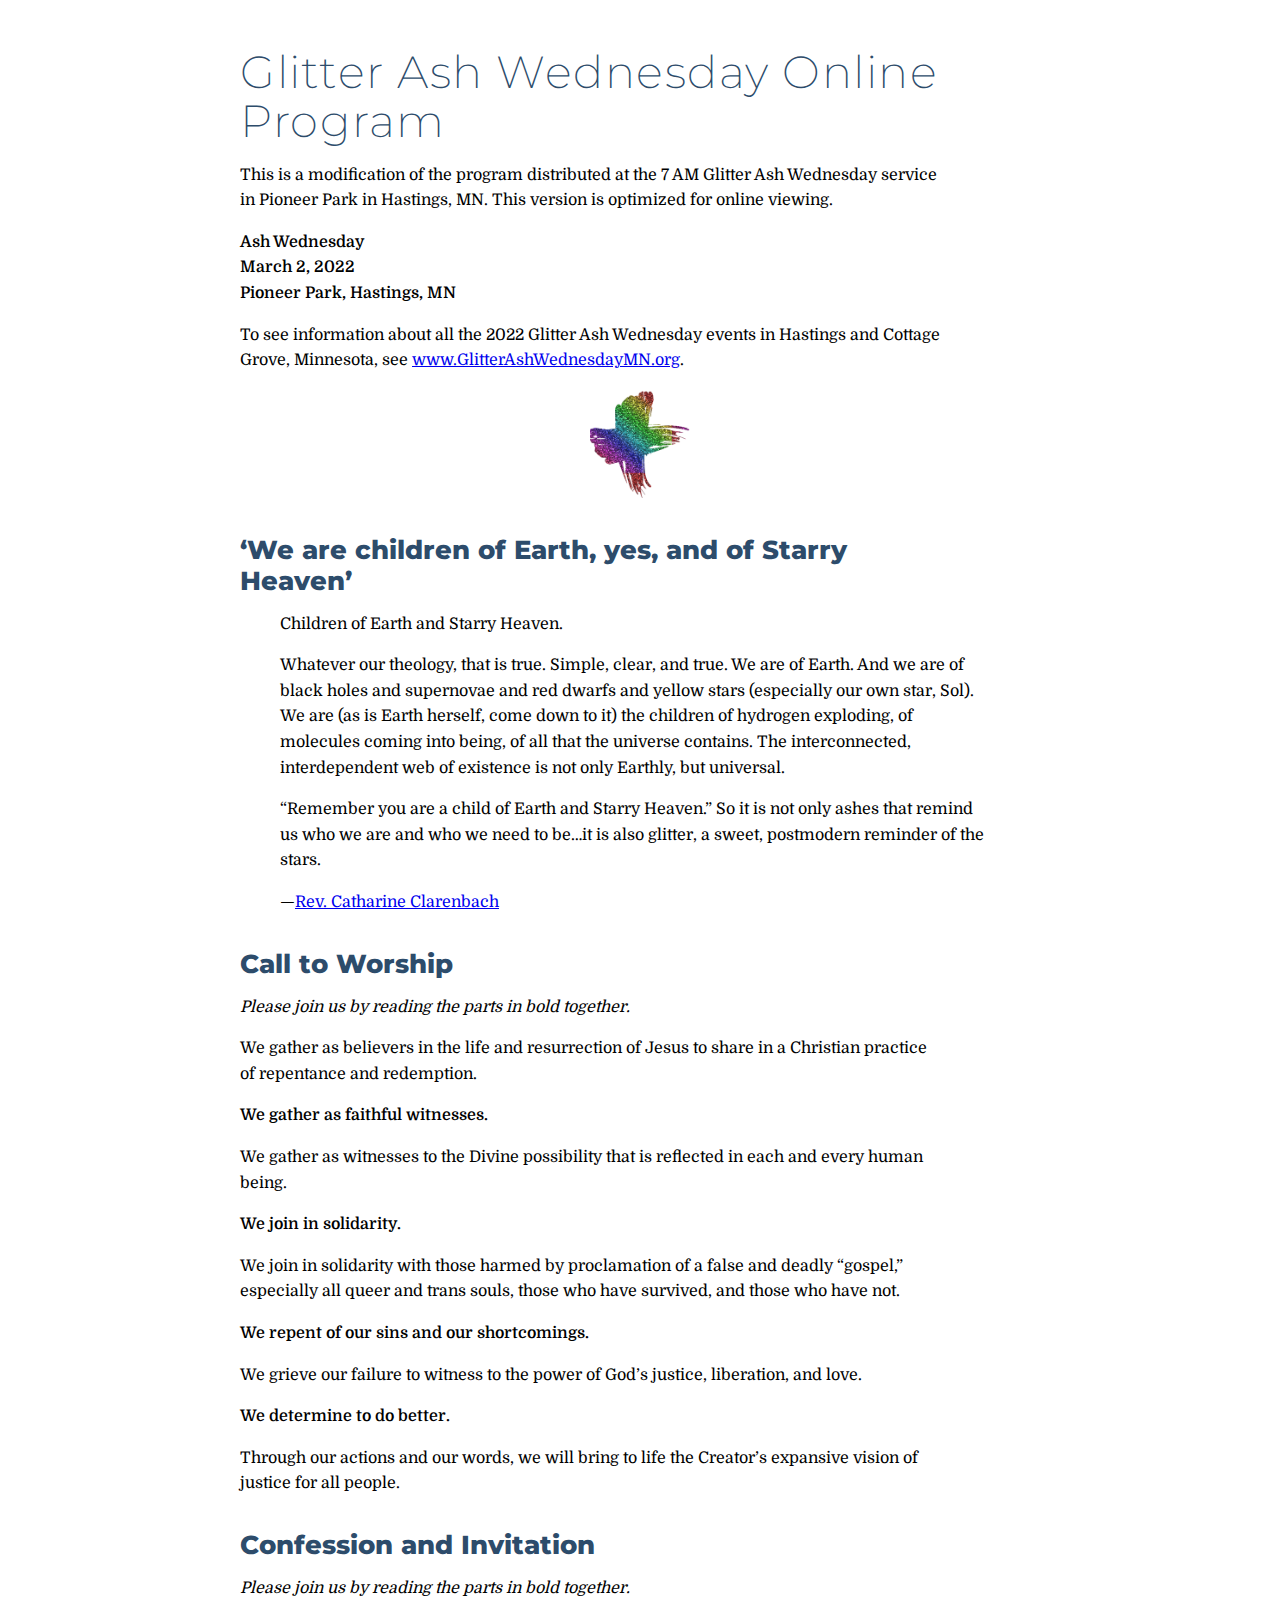
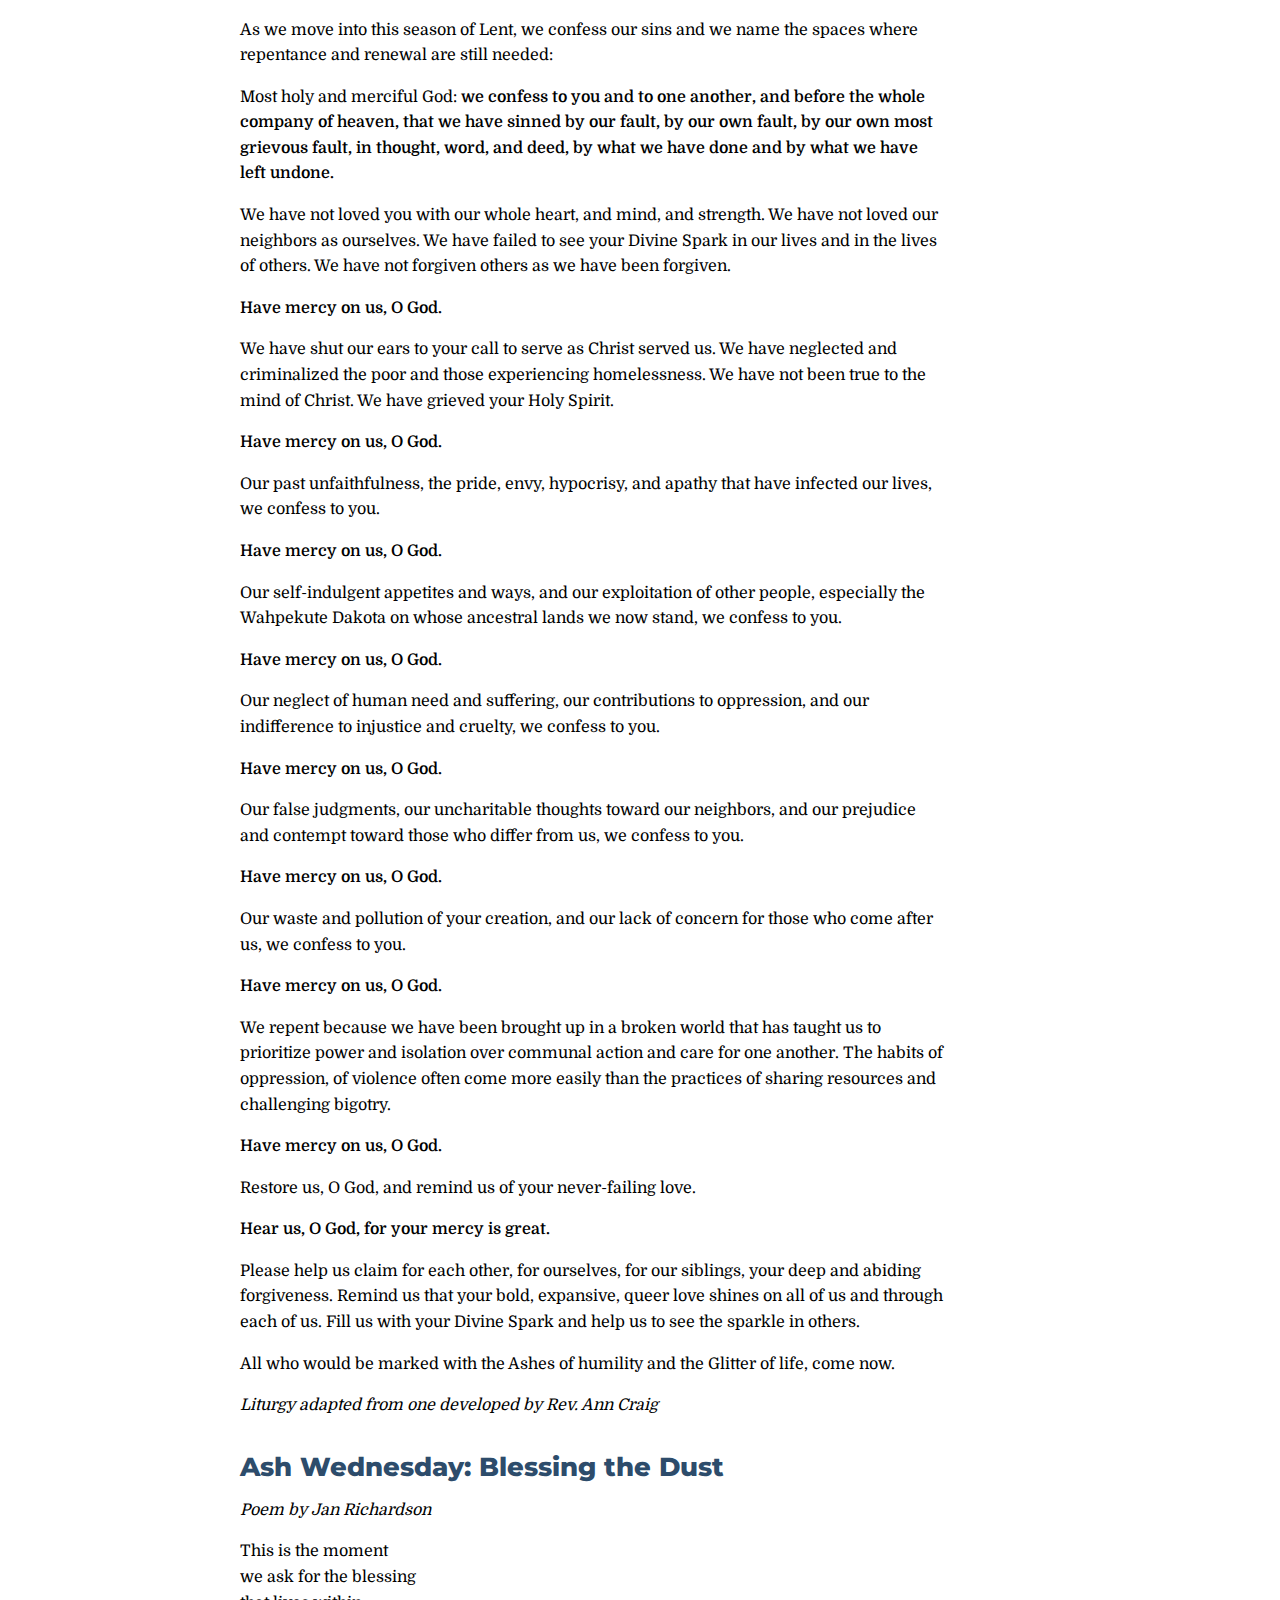
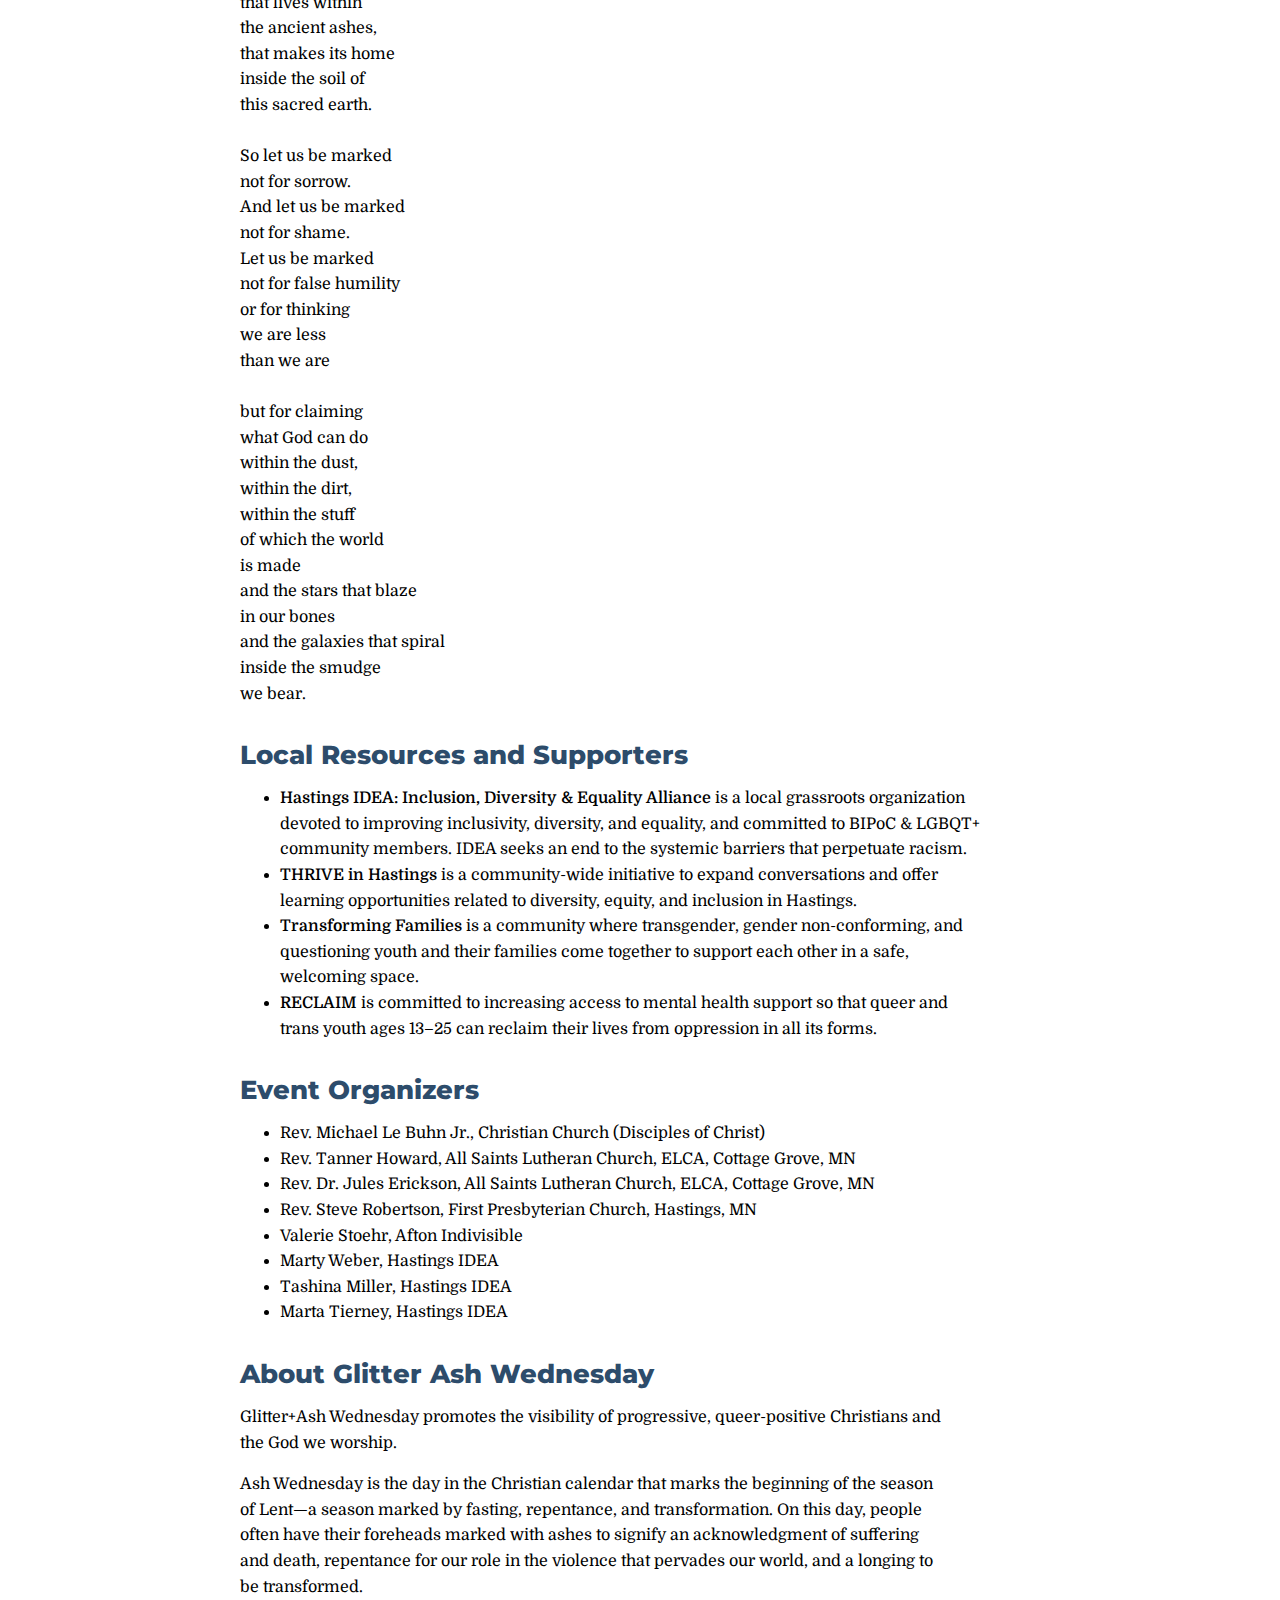
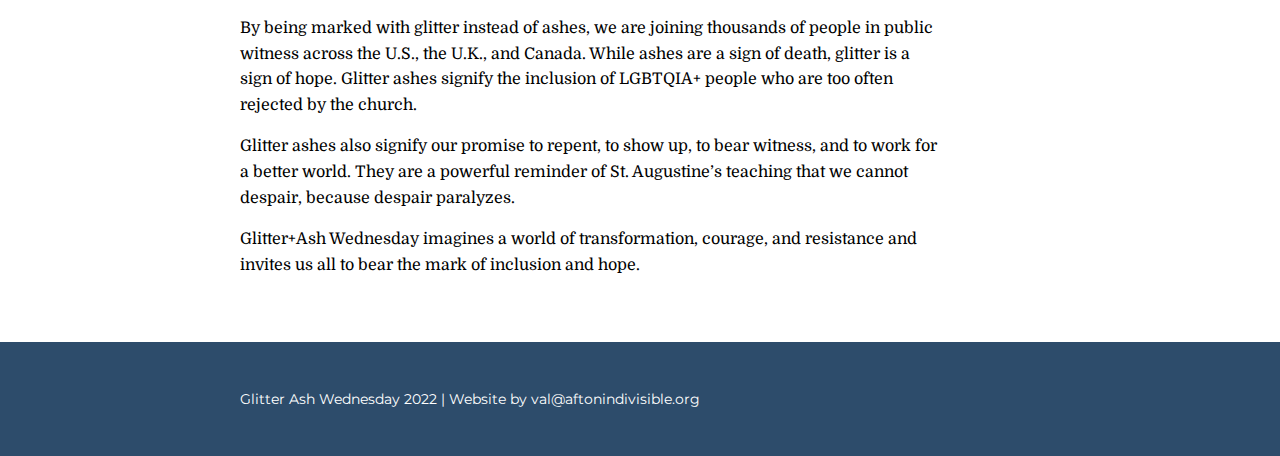
==== commit 6c378f50: "Update program.html" ====
--- a/program.html
+++ b/program.html
@@ -43,7 +43,7 @@
                 <h1>Glitter Ash Wednesday Online Program</h1>
                   <p>This is a modification of the program distributed at the 7 AM Glitter Ash Wednesday service in
                     Pioneer
-                    Park in Hastings, MN. This version of the program is optimized for online viewing.</p>
+                    Park in Hastings, MN. This version is optimized for online viewing.</p>
                 <p><strong>
                         Ash Wednesday<br>
                         March 2, 2022<br>
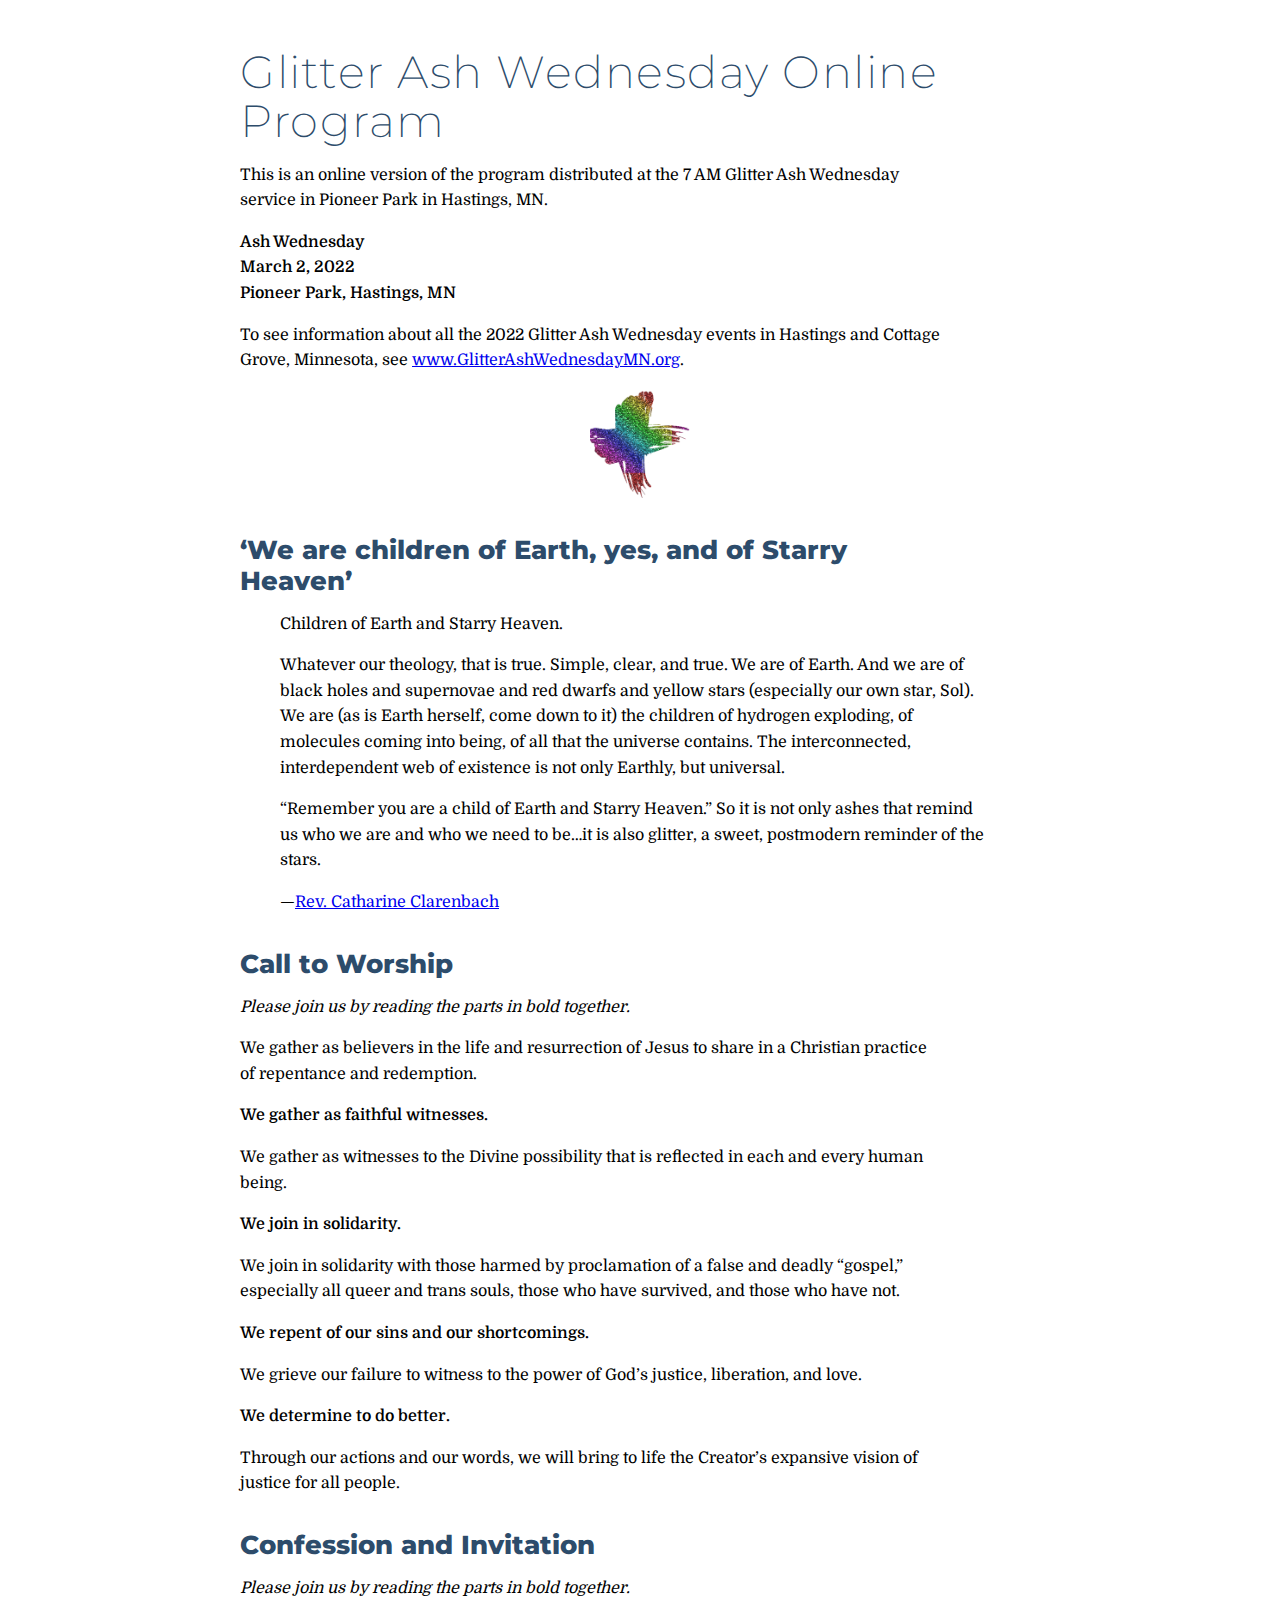
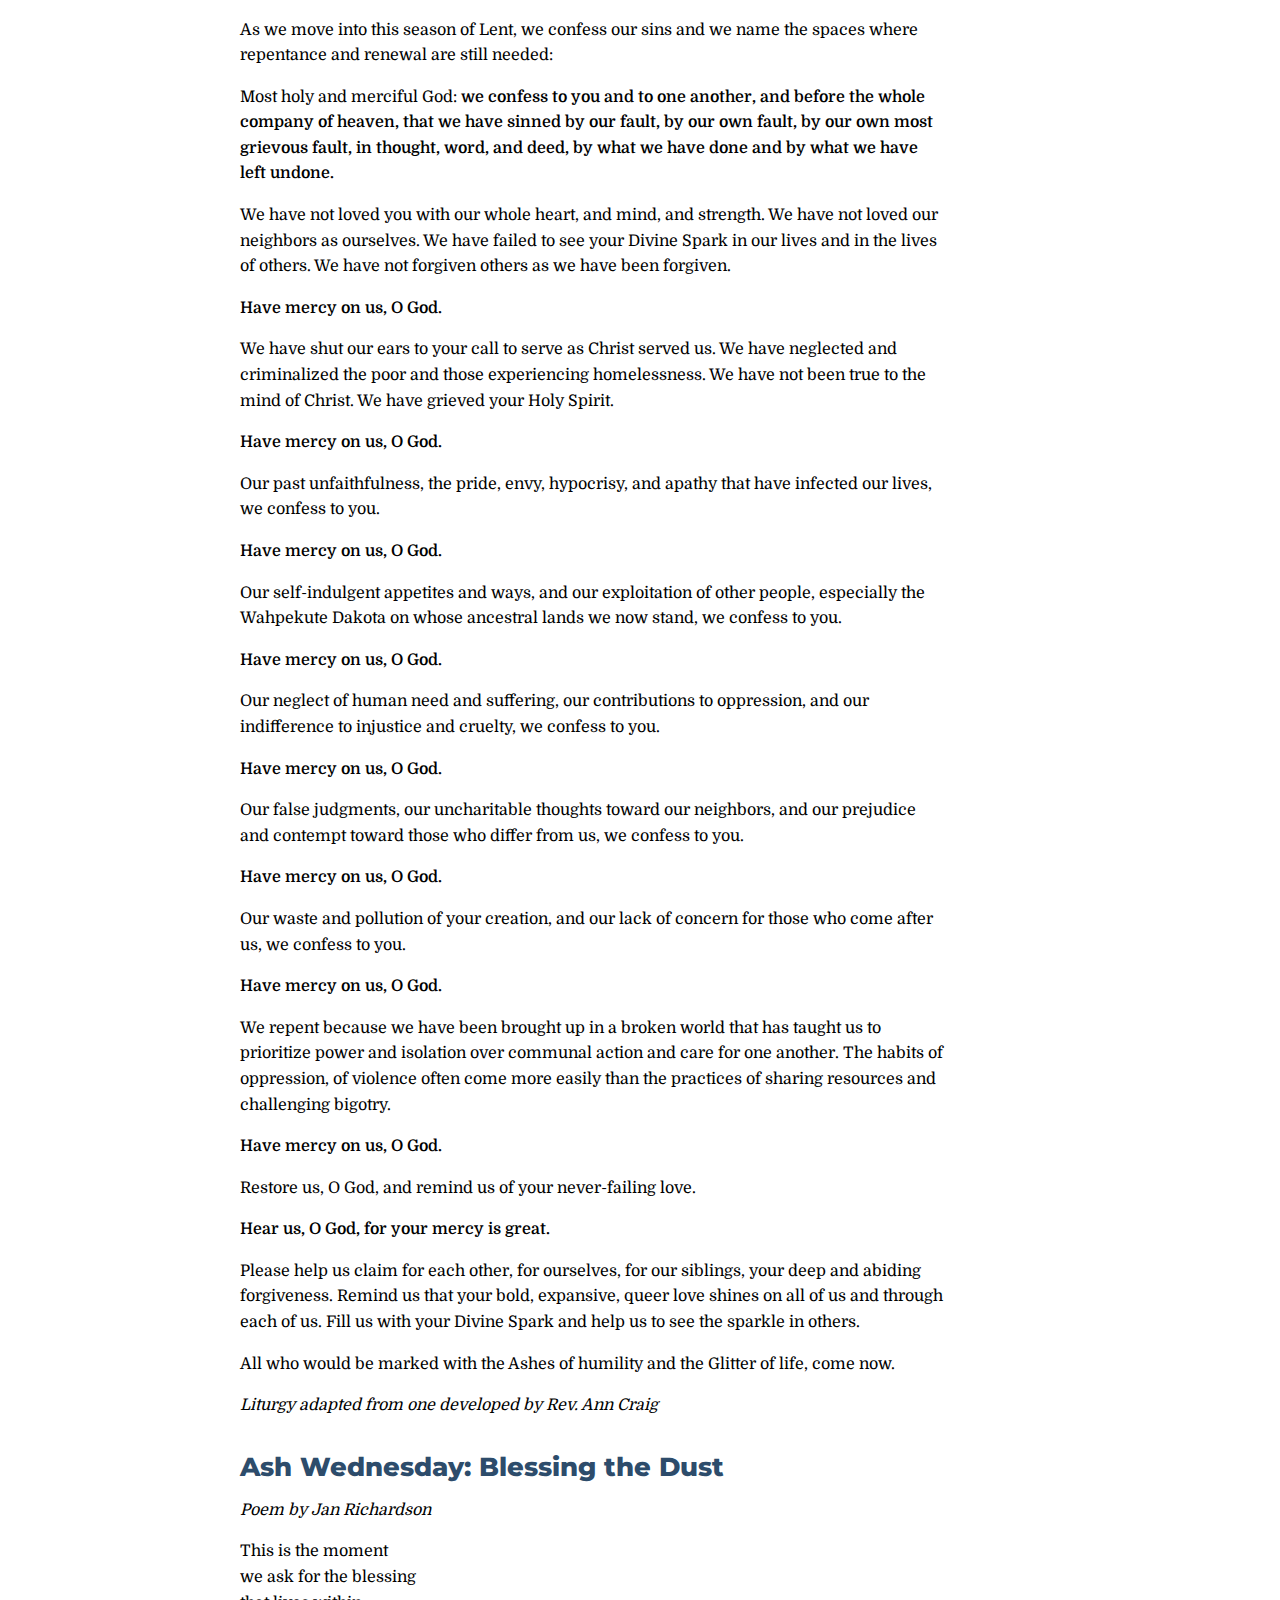
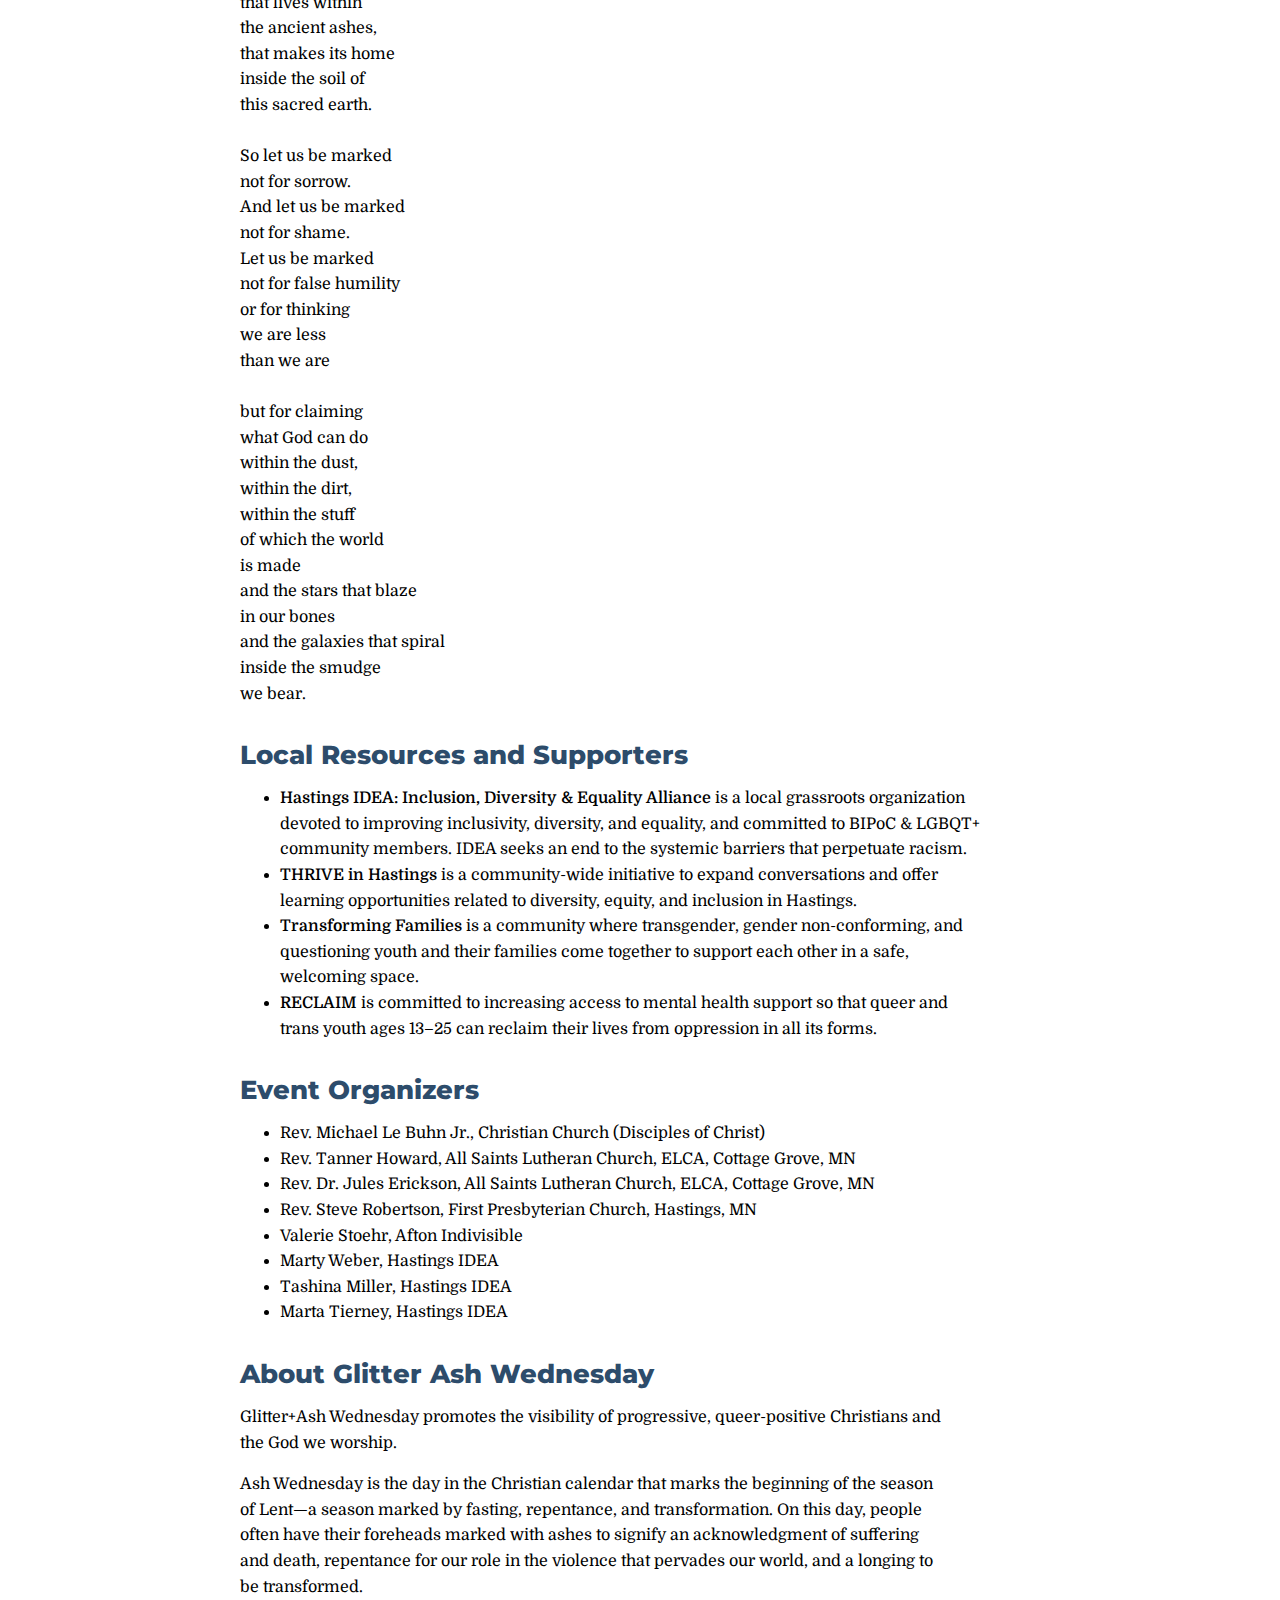
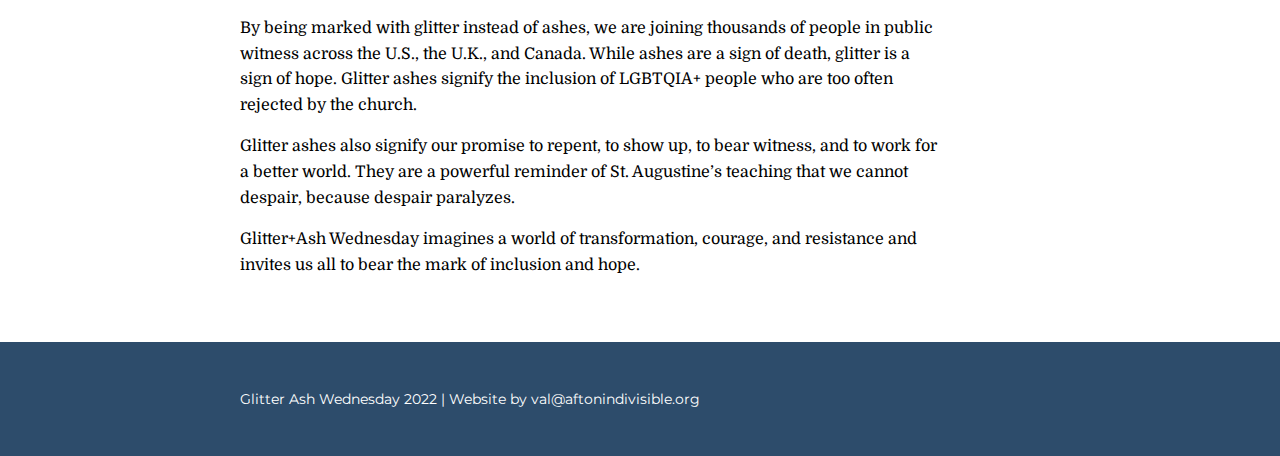
==== commit f7150c73: "Update program.html" ====
--- a/program.html
+++ b/program.html
@@ -41,9 +41,9 @@
 
 
                 <h1>Glitter Ash Wednesday Online Program</h1>
-                  <p>This is a modification of the program distributed at the 7 AM Glitter Ash Wednesday service in
+                  <p>This is an online version of the program distributed at the 7 AM Glitter Ash Wednesday service in
                     Pioneer
-                    Park in Hastings, MN. This version is optimized for online viewing.</p>
+                    Park in Hastings, MN.</p>
                 <p><strong>
                         Ash Wednesday<br>
                         March 2, 2022<br>
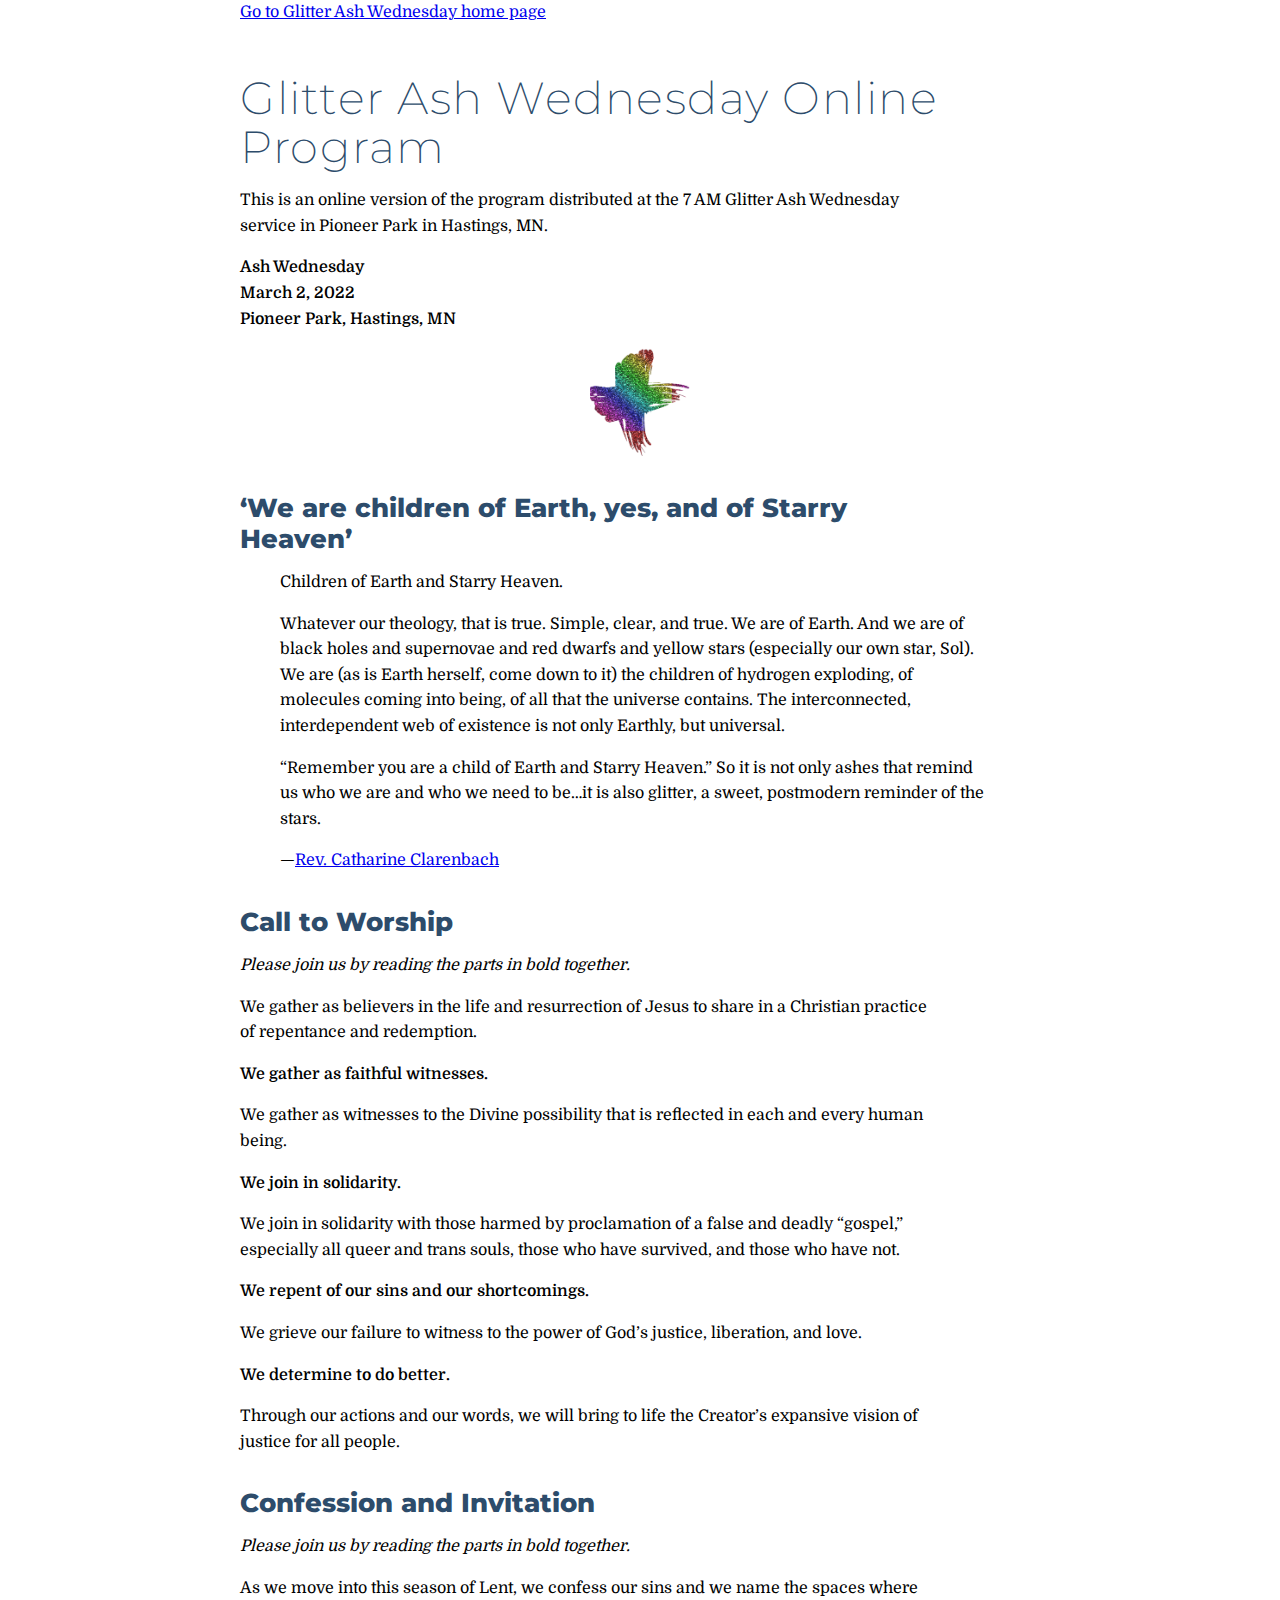
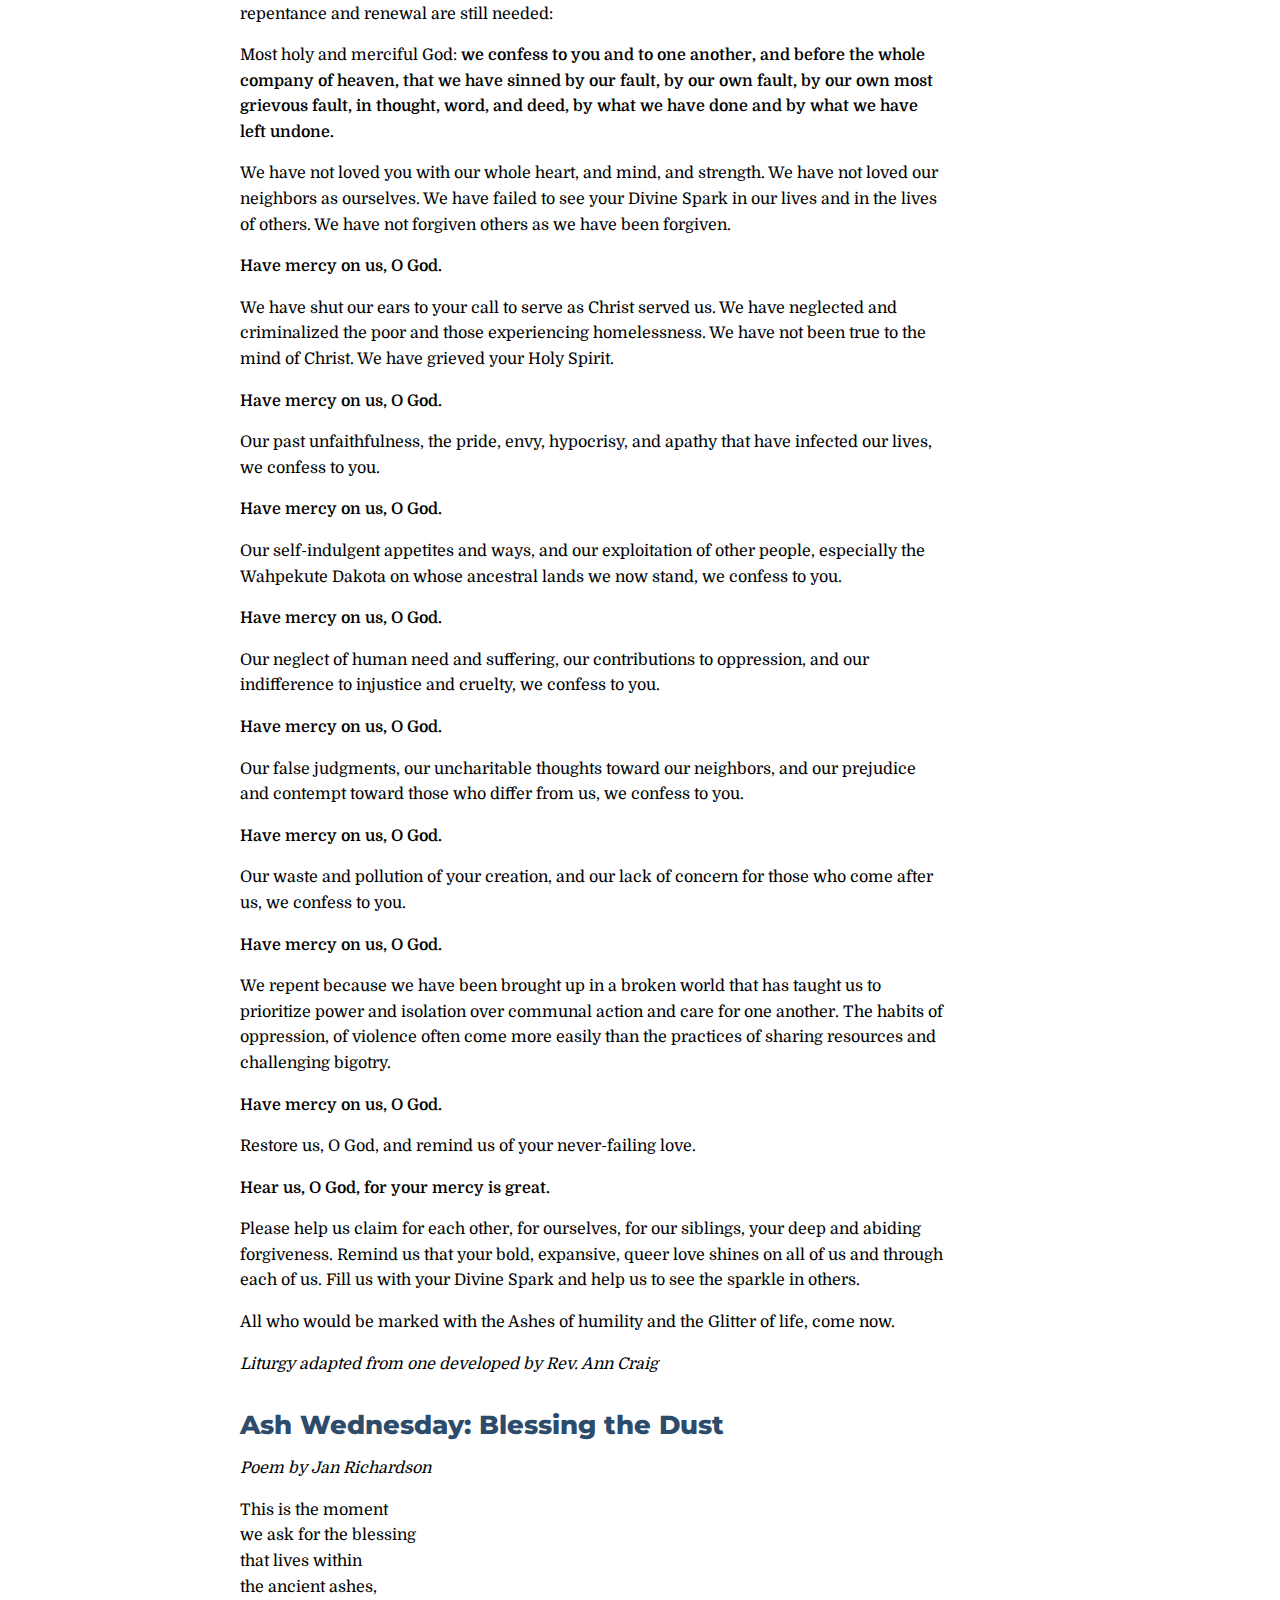
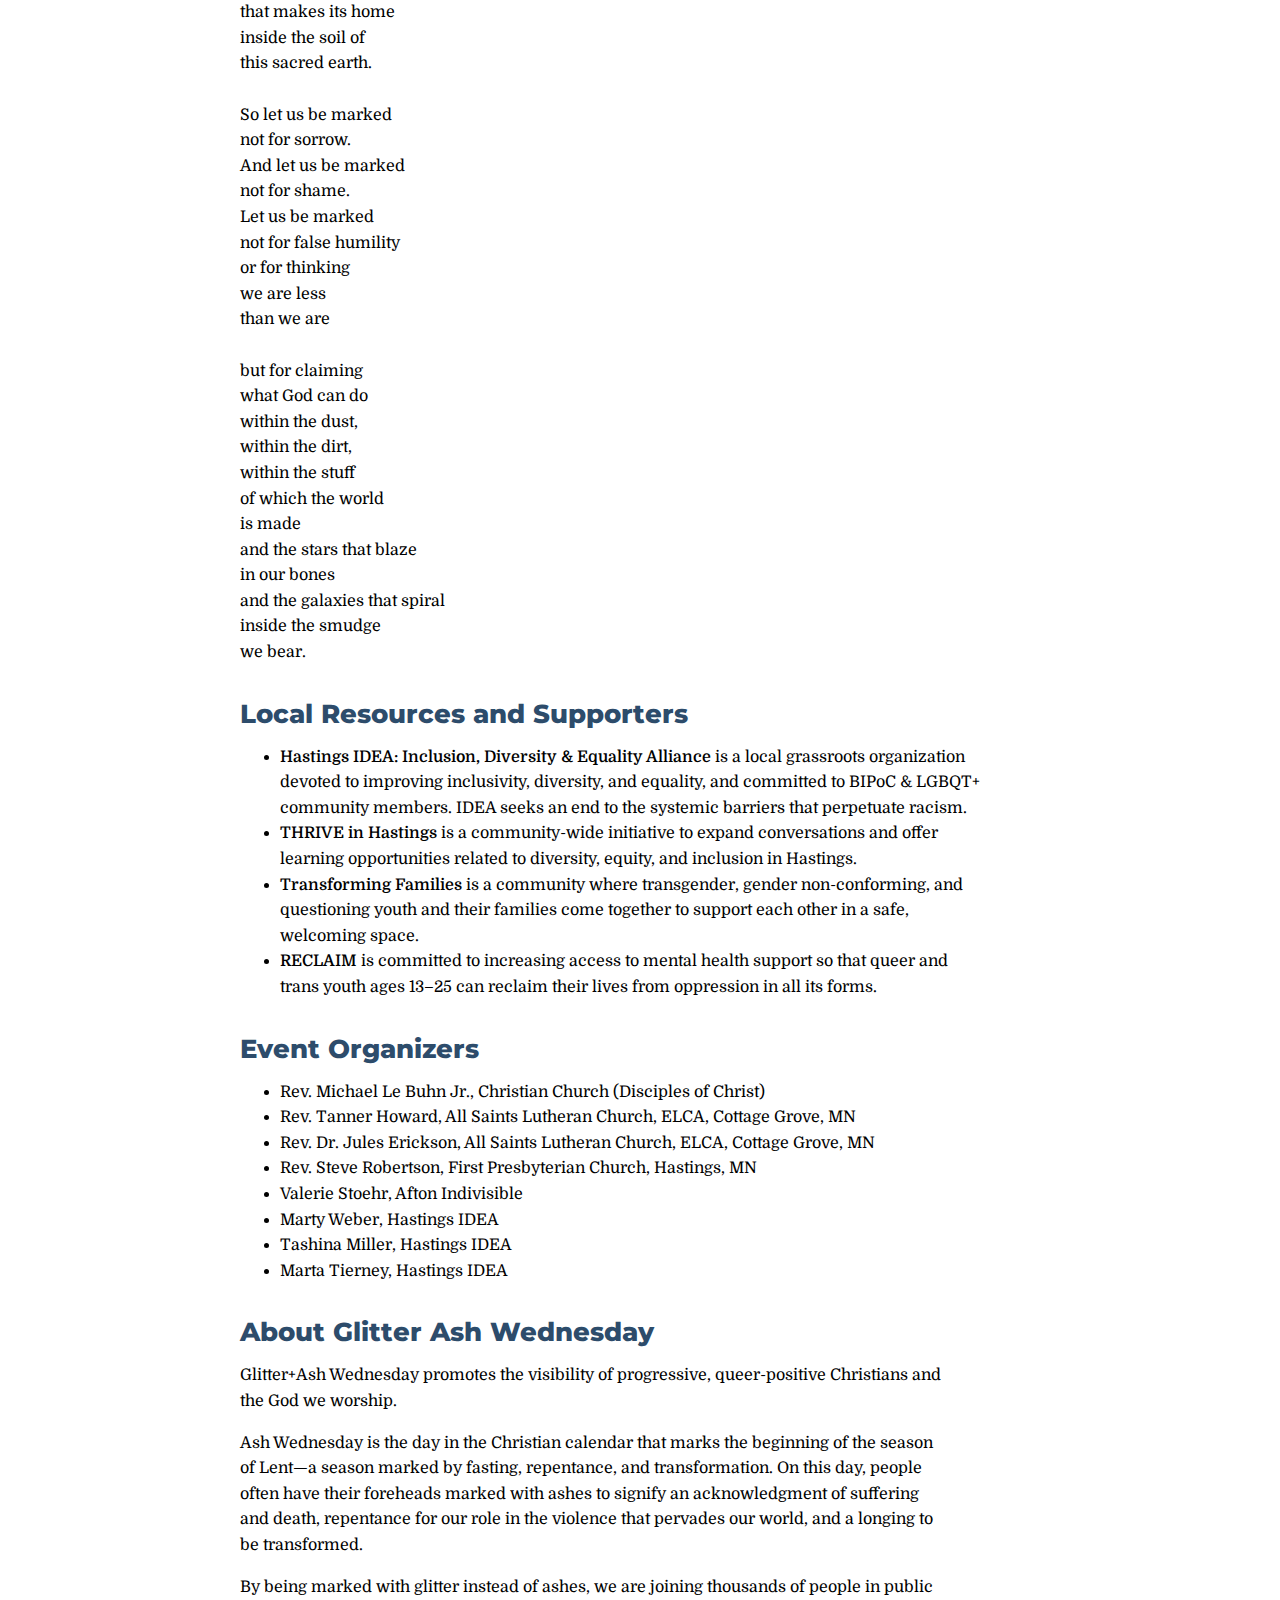
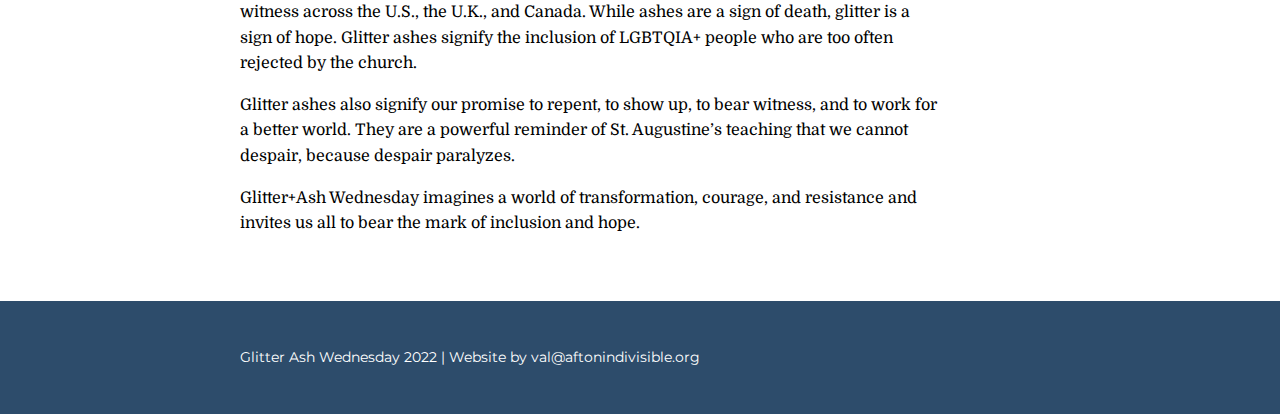
==== commit 1d48dd00: "Update program.html" ====
--- a/program.html
+++ b/program.html
@@ -35,13 +35,18 @@
 <body>
 
     <header>
-        <section>
+           <section>
+            <div class="nav-container">
+                <p class="nav container-page"><a class="nav" href="index.html">Go to Glitter Ash Wednesday home page</a>
+                </p>
+            </div>
             <div class="container-page">
                 <!-- <img src="images/glitterash_logo_crossonly_transp_color.png" alt="glitter cross" width="30%"> -->
 
 
+
                 <h1>Glitter Ash Wednesday Online Program</h1>
-                  <p>This is an online version of the program distributed at the 7 AM Glitter Ash Wednesday service in
+                <p>This is an online version of the program distributed at the 7 AM Glitter Ash Wednesday service in
                     Pioneer
                     Park in Hastings, MN.</p>
                 <p><strong>
@@ -49,9 +54,7 @@
                         March 2, 2022<br>
                         Pioneer Park, Hastings, MN
                     </strong></p>
-                <p>To see information about all the 2022 Glitter Ash Wednesday events in Hastings and Cottage Grove,
-                    Minnesota, see
-                    <a href="http://www.GlitterAshWednesdayMN.org">www.GlitterAshWednesdayMN.org</a>.</p>
+
         </section>
     </header>
 
